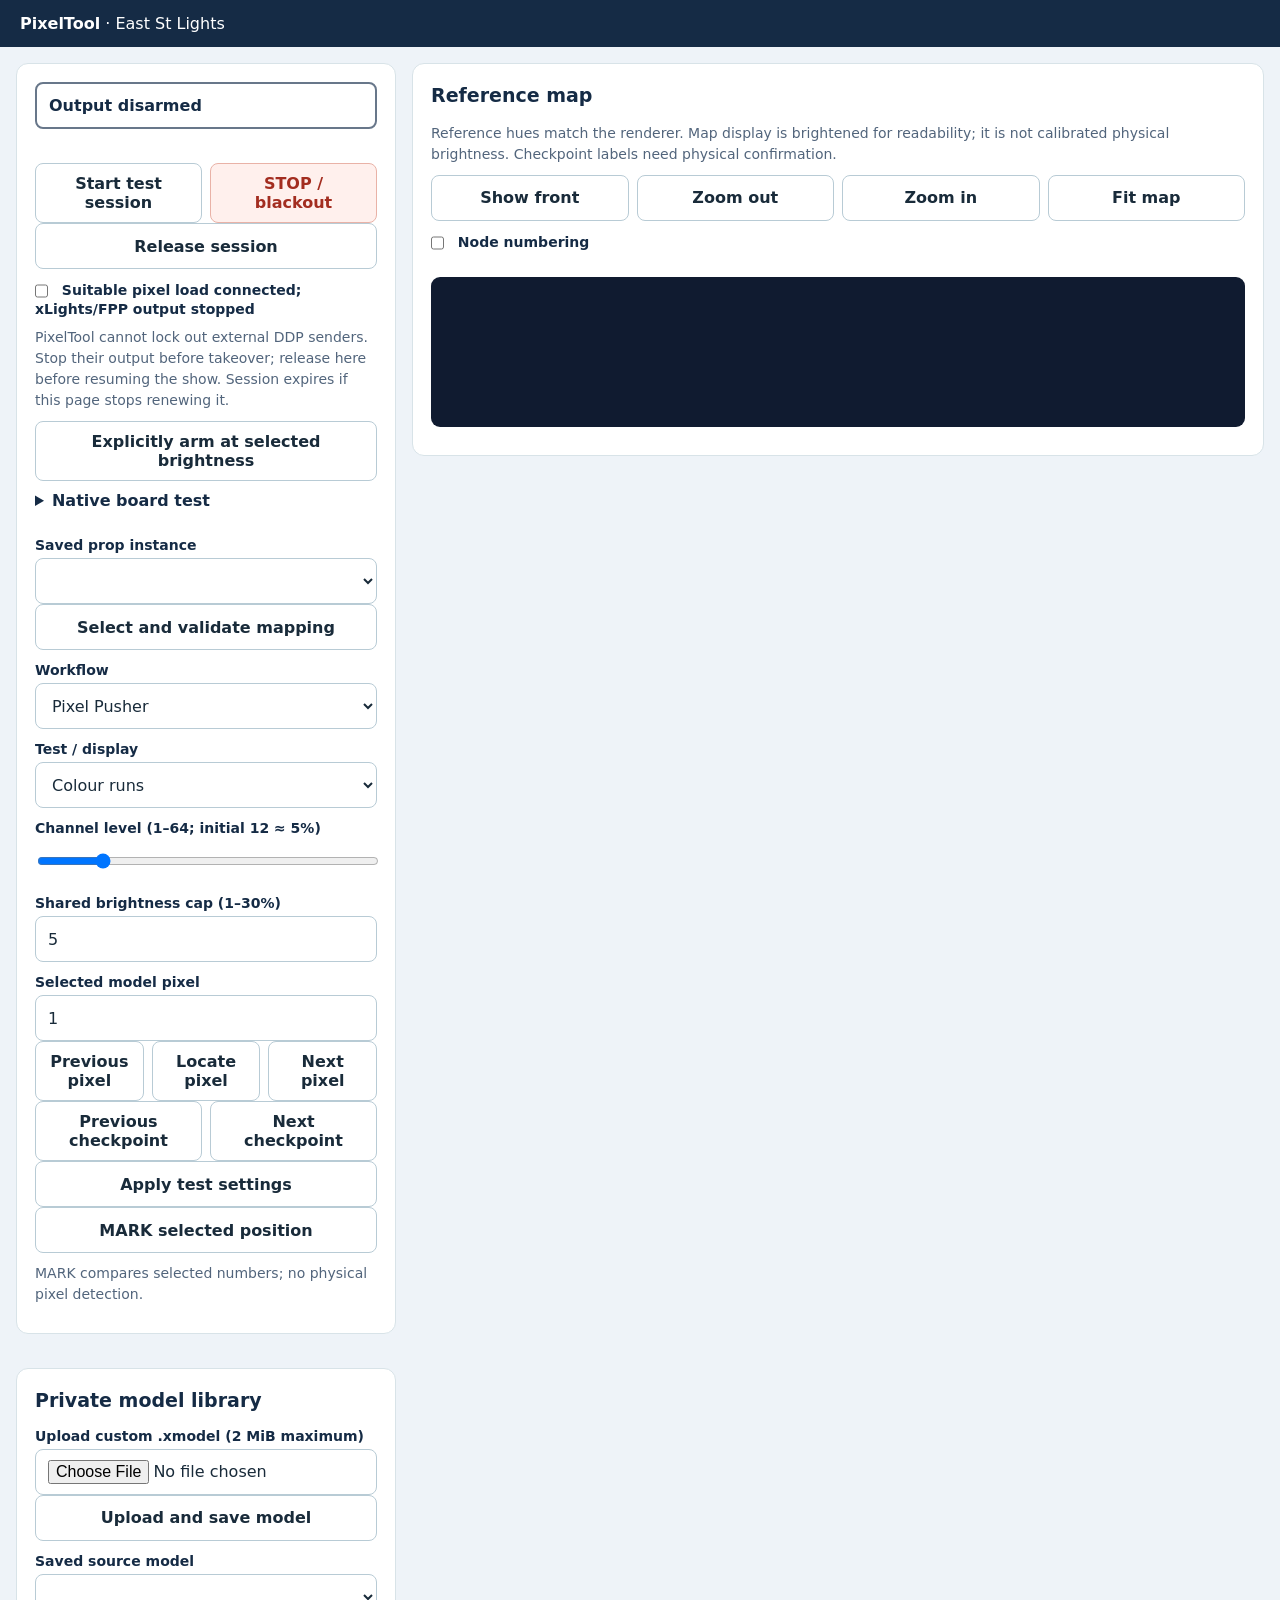
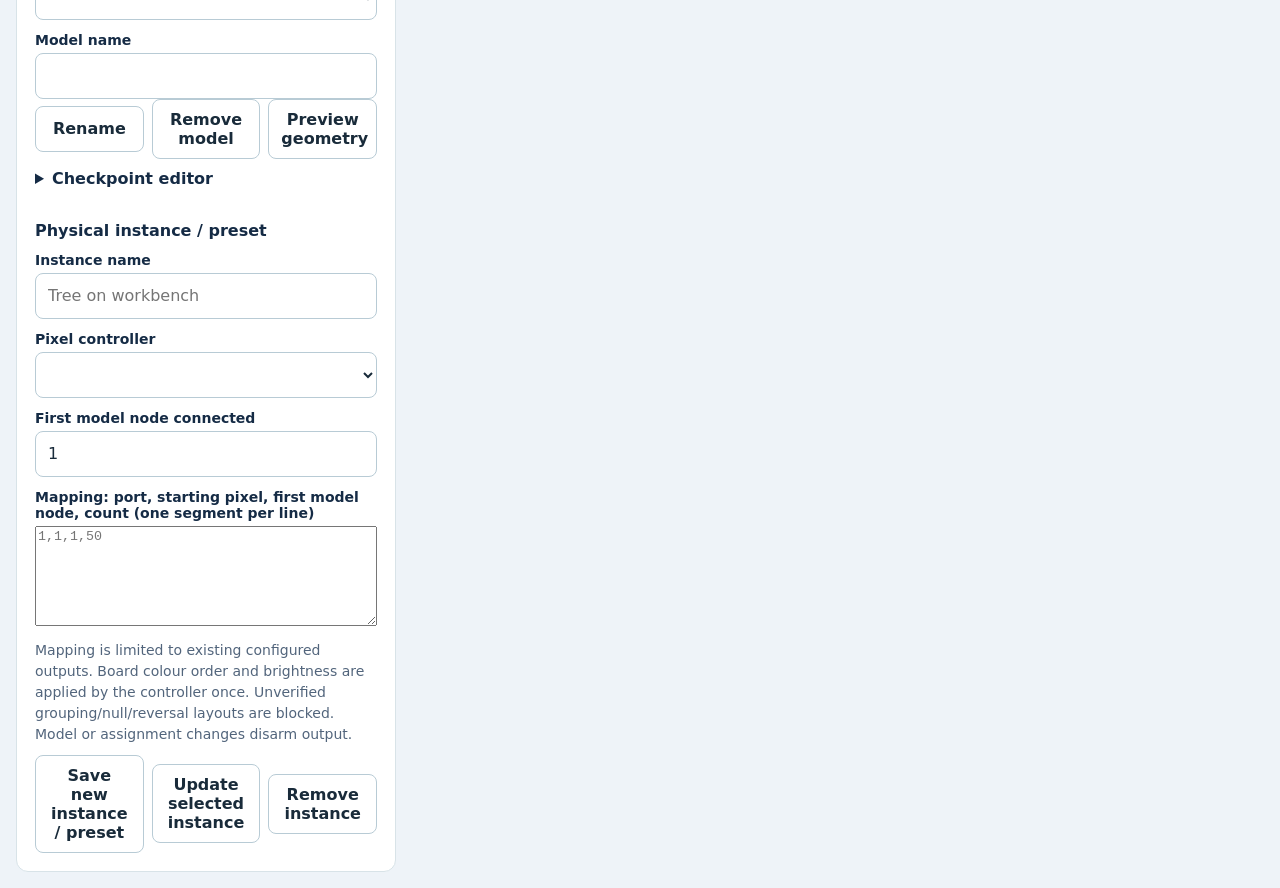
==== custom_components/baldrick_controller/frontend/pixeltool/index.html @ becd3952 "Add capability-based Baldrick monitoring and HA dashboard" ====
<!doctype html><html lang="en-AU"><head><meta charset="utf-8"><meta name="viewport" content="width=device-width,initial-scale=1"><title>PixelTool</title><link rel="stylesheet" href="ui.css?v=0.1.1"><style>
body{background:#eef3f8;color:#152b45}header{padding:14px 20px;background:#152b45;color:white}main{display:grid;grid-template-columns:minmax(280px,380px) minmax(0,1fr);gap:16px;padding:16px;max-width:1500px;margin:auto}.card{background:white;padding:18px;border-radius:12px;min-width:0}button,input,select{min-height:46px}label{display:block;margin:12px 0 5px}input,select,textarea{width:100%;box-sizing:border-box}input[type=checkbox]{width:auto;min-height:20px}.row{display:flex;gap:8px;flex-wrap:wrap}.row button{flex:1}.danger{background:#b91c1c;color:white}#status{padding:12px;border:2px solid #68778a;border-radius:8px;font-weight:700}.armed{background:#ffe7df!important;border-color:#b91c1c!important}#mapWrap{background:#101b30;border-radius:9px;overflow:auto;max-height:700px;margin-top:12px}svg{display:block;min-width:100%;height:auto}svg text{font-family:system-ui;paint-order:stroke;stroke:#101b30;stroke-width:.7px;pointer-events:none}#checkpoints{max-height:240px;overflow:auto}.checkpoint{display:block;width:100%;text-align:left;min-height:48px}.hint{font-size:14px;color:#52657c;line-height:1.5}.legend{display:flex;flex-wrap:wrap;gap:10px;margin:12px 0}.legend span{display:inline-block;border-radius:8px;padding:7px;color:#14263d;background:#e6edf6}textarea{min-height:100px}.wide{width:100%}#error{color:#9c1b1b;min-height:24px;font-weight:600}#mapping{white-space:pre;font-family:monospace}#tools[hidden],#pusher[hidden]{display:none}@media(max-width:760px){main{display:flex;flex-direction:column;padding:8px}.mapcard{order:2}.library{order:3}.controls{order:1}}
</style></head><body><header><strong>PixelTool</strong> · East St Lights</header><main>
<section class="card controls"><div id="status">Output disarmed</div><p id="selection" class="hint"></p><div id="error" role="alert"></div>
<div class="row"><button id="claim">Start test session</button><button id="stop" class="danger">STOP / blackout</button></div><button id="release" class="wide">Release session</button>
<label><input type="checkbox" id="ack"> Suitable pixel load connected; xLights/FPP output stopped</label><p class="hint">PixelTool cannot lock out external DDP senders. Stop their output before takeover; release here before resuming the show. Session expires if this page stops renewing it.</p><button id="arm" class="wide">Explicitly arm at selected brightness</button><details><summary>Native board test</summary><p class="hint">Five-second test of the first 50 pixels on one identified mapped port at no more than 5%. Prior native settings are restored. External output must be stopped.</p><select id="nativePattern"><option value="red">Red</option><option value="green">Green</option><option value="blue">Blue</option><option value="rainbow">Rainbow</option><option value="hodgson">Hodgical</option><option value="model_colours">Model colours</option></select><button id="nativeTest">Run brief native test</button></details>
<label for="instance">Saved prop instance</label><select id="instance"></select><button id="select" class="wide">Select and validate mapping</button>
<label for="tool">Workflow</label><select id="tool"><option value="pusher">Pixel Pusher</option><option value="tools">Tools</option></select>
<label for="mode">Test / display</label><select id="mode"></select>
<label for="level">Channel level (1–64; initial 12 ≈ 5%)</label><input id="level" type="range" min="1" max="64" value="12"><label for="cap">Shared brightness cap (1–30%)</label><input id="cap" type="number" min="1" max="30" value="5">
<label for="node">Selected model pixel</label><input id="node" type="number" min="1" value="1"><div class="row"><button id="prevNode">Previous pixel</button><button id="find">Locate pixel</button><button id="nextNode">Next pixel</button></div>
<div id="pusher"><div class="row"><button id="previous">Previous checkpoint</button><button id="next">Next checkpoint</button></div><div id="current"></div><div id="checkpoints"></div></div>
<div id="tools" hidden><div class="row"><div><label for="per">Pixels per strand</label><input id="per" type="number" min="1" value="50"></div><div><label for="strands">Strands</label><input id="strands" type="number" min="1" value="1"></div><div><label for="tail">Optional tail</label><input id="tail" type="number" min="0" value="0"></div></div>
<label for="start">Inclusive range start</label><input id="start" type="number" min="1" value="1"><label for="finish">Inclusive range end</label><input id="finish" type="number" min="1" value="50"><label for="ends">Manual guide section ENDS</label><input id="ends" placeholder="50, 100, 150"><label for="guideSection">Guide section index (0 = first end)</label><input id="guideSection" type="number" min="0" value="0"><label for="walk">Pixel walk interval (ms)</label><input id="walk" type="number" min="100" value="500"><p class="hint">Section ends are distinct from pusher checkpoint starts. Save this setup as a named preset using the instance controls.</p></div>
<button id="apply" class="wide">Apply test settings</button><button id="mark" class="wide">MARK selected position</button><p id="markResult" class="hint">MARK compares selected numbers; no physical pixel detection.</p></section>
<section class="card mapcard"><h2 id="mapTitle">Reference map</h2><p class="hint">Reference hues match the renderer. Map display is brightened for readability; it is not calibrated physical brightness. Checkpoint labels need physical confirmation.</p><div class="row"><button id="view">Show front</button><button id="zoomOut">Zoom out</button><button id="zoomIn">Zoom in</button><button id="fit">Fit map</button></div><label><input id="numbers" type="checkbox"> Node numbering</label><div id="legend" class="legend"></div><div id="mapWrap"><svg id="map" role="img" aria-label="Pixel reference map"></svg></div><p id="provenance" class="hint"></p></section>
<section class="card library"><h2>Private model library</h2><label for="upload">Upload custom .xmodel (2 MiB maximum)</label><input id="upload" type="file" accept=".xmodel"><button id="uploadBtn" class="wide">Upload and save model</button><label for="model">Saved source model</label><select id="model"></select><label for="title">Model name</label><input id="title"><div class="row"><button id="rename">Rename</button><button id="removeModel">Remove model</button><button id="previewModel">Preview geometry</button></div>
<details><summary>Checkpoint editor</summary><p class="hint">One start per line: node, colour index (0–6), label, confirmed (true/false). These are run starts. Suggested string boundaries are unconfirmed until you check the prop.</p><textarea id="checkpointText"></textarea><div class="row"><button id="suggest">Suggest string starts</button><button id="saveCheckpoints">Save checkpoints</button></div></details>
<h3>Physical instance / preset</h3><label for="instanceName">Instance name</label><input id="instanceName" placeholder="Tree on workbench"><label for="board">Pixel controller</label><select id="board"></select><p id="outputs" class="hint"></p><label for="first">First model node connected</label><input id="first" type="number" min="1" value="1"><label for="mapping">Mapping: port, starting pixel, first model node, count (one segment per line)</label><textarea id="mapping" placeholder="1,1,1,50"></textarea><p class="hint">Mapping is limited to existing configured outputs. Board colour order and brightness are applied by the controller once. Unverified grouping/null/reversal layouts are blocked. Model or assignment changes disarm output.</p><div class="row"><button id="newInstance">Save new instance / preset</button><button id="updateInstance">Update selected instance</button><button id="removeInstance">Remove instance</button></div></section>
</main><script src="colour.js?v=0.1.1"></script><script src="app.js?v=0.1.1"></script></body></html>
---- custom_components/baldrick_controller/frontend/pixeltool/ui.css ----
:root{font-family:system-ui,-apple-system,BlinkMacSystemFont,sans-serif;color:#192b3a;background:#eef3f5;font-size:16px;font-synthesis:none}*{box-sizing:border-box}body{margin:0}header{background:#152c3a;color:#fff;padding:22px max(16px,calc((100vw - 1160px)/2)) 0}header small{color:#9ac5cd;letter-spacing:.12em;font-size:12px}h1{font-size:28px;margin:5px 0 16px}nav{display:flex;gap:6px}nav a{color:#d4e7ea;text-decoration:none;padding:12px 15px;min-height:48px;border-radius:10px 10px 0 0;font-weight:650}nav a[aria-current=page]{background:#eef3f5;color:#152c3a}main,.auth-wrap{max-width:1192px;margin:auto;padding:20px 16px}main{display:grid;grid-template-columns:minmax(0,1fr) minmax(0,1fr);gap:18px;align-items:start}.column,.controls{min-width:0}.card{background:white;border:1px solid #d8e3e8;border-radius:14px;padding:20px;margin:0 0 18px;min-width:0}.card:last-child{margin-bottom:0}h2{font-size:19px;line-height:1.4;margin:0 0 14px}h3{font-size:16px;margin:18px 0 8px}p,.hint,.foot,small{font-size:14px;line-height:1.55;color:#546779}p{margin:10px 0}label{display:block;font-size:14px;font-weight:650;margin:14px 0 6px}input,select,button{font:inherit;font-size:16px;min-height:46px;min-width:0;max-width:100%;border-radius:8px;border:1px solid #b8cbd5;padding:10px 12px;background:#fff;color:#192b3a}input:not([type=checkbox]):not([type=range]),select{width:100%}input[type=checkbox]{width:20px;height:20px;min-height:20px;vertical-align:middle;margin:0 9px 0 0}input[type=range]{width:100%;padding:0;min-height:36px}button{cursor:pointer;font-weight:600}button:hover{background:#eaf4f6}button:active{transform:translateY(1px)}button.primary{background:#087e8b;color:white;border-color:#087e8b}button.danger,button.stop{background:#fff0ed;color:#a32d20;border-color:#e9b2a7}button.active{background:#dcf1f3;border-color:#087e8b}button:disabled{opacity:.5;cursor:wait}:focus-visible{outline:3px solid #f0a838;outline-offset:2px}.row{display:flex;flex-wrap:wrap;gap:8px;align-items:center}.row>*{flex:1;min-width:0}.field-grid{display:grid;grid-template-columns:1fr 1fr;gap:0 12px}.wide{width:100%}.modes{display:grid;grid-template-columns:1fr 1fr;gap:8px}.read{font-size:23px;line-height:1.45;font-weight:650}.status{padding:12px 15px;border-radius:9px;font-size:14px;margin-bottom:14px;background:#fff3d6;color:#674900;overflow-wrap:anywhere}.status.ok{background:#e2f4e9;color:#25603e}.status.error{background:#ffeded;color:#a42828}.message{font-size:14px;color:#315d6d;white-space:pre-line;overflow-wrap:anywhere;min-height:24px}a{color:#007886}.auth-wrap{padding-bottom:0}.auth-wrap .card{margin:0;padding:12px 20px}.auth-wrap label{margin:0}.auth-wrap small{display:block;margin-top:6px}.auth-wrap[hidden],[hidden]{display:none!important}details summary{font-size:16px;font-weight:650;min-height:44px;cursor:pointer;padding:10px 0}dl{margin:0}.pin-row{display:flex;justify-content:space-between;gap:12px;border-bottom:1px solid #e5ecef;padding:10px 0;font-size:14px}.pin-row dd{margin:0;text-align:right}.pin-row dt{color:#546779}.badge{font-size:13px;color:#547080}.subtle{background:#f7fafb}.section-span{grid-column:1/-1}.auth-input{max-width:260px}.actions{margin-top:16px}#modes button{text-align:left}.mode-status{margin-bottom:12px}.presets{display:grid;grid-template-columns:repeat(4,1fr);gap:8px}.presets .row{display:block}.presets button{width:100%;margin-top:5px;font-size:14px}#guide{margin-top:0}#result{min-height:24px;font-weight:650}#settings details{margin-top:12px}@media(max-width:760px){header{padding:18px 12px 0}h1{font-size:25px;margin-bottom:12px}nav a{padding:12px 13px}main{display:flex;flex-direction:column;padding:14px 12px;gap:14px}.column,.controls{width:100%}.card{padding:16px;margin-bottom:14px;width:100%}.auth-wrap{padding:14px 12px 0}.auth-wrap .card{padding:12px 16px}.row>*{flex-basis:100px}.field-grid{gap:0 10px}.read{font-size:21px}.presets{grid-template-columns:repeat(2,1fr)}}@media(prefers-reduced-motion:reduce){*{scroll-behavior:auto!important}}
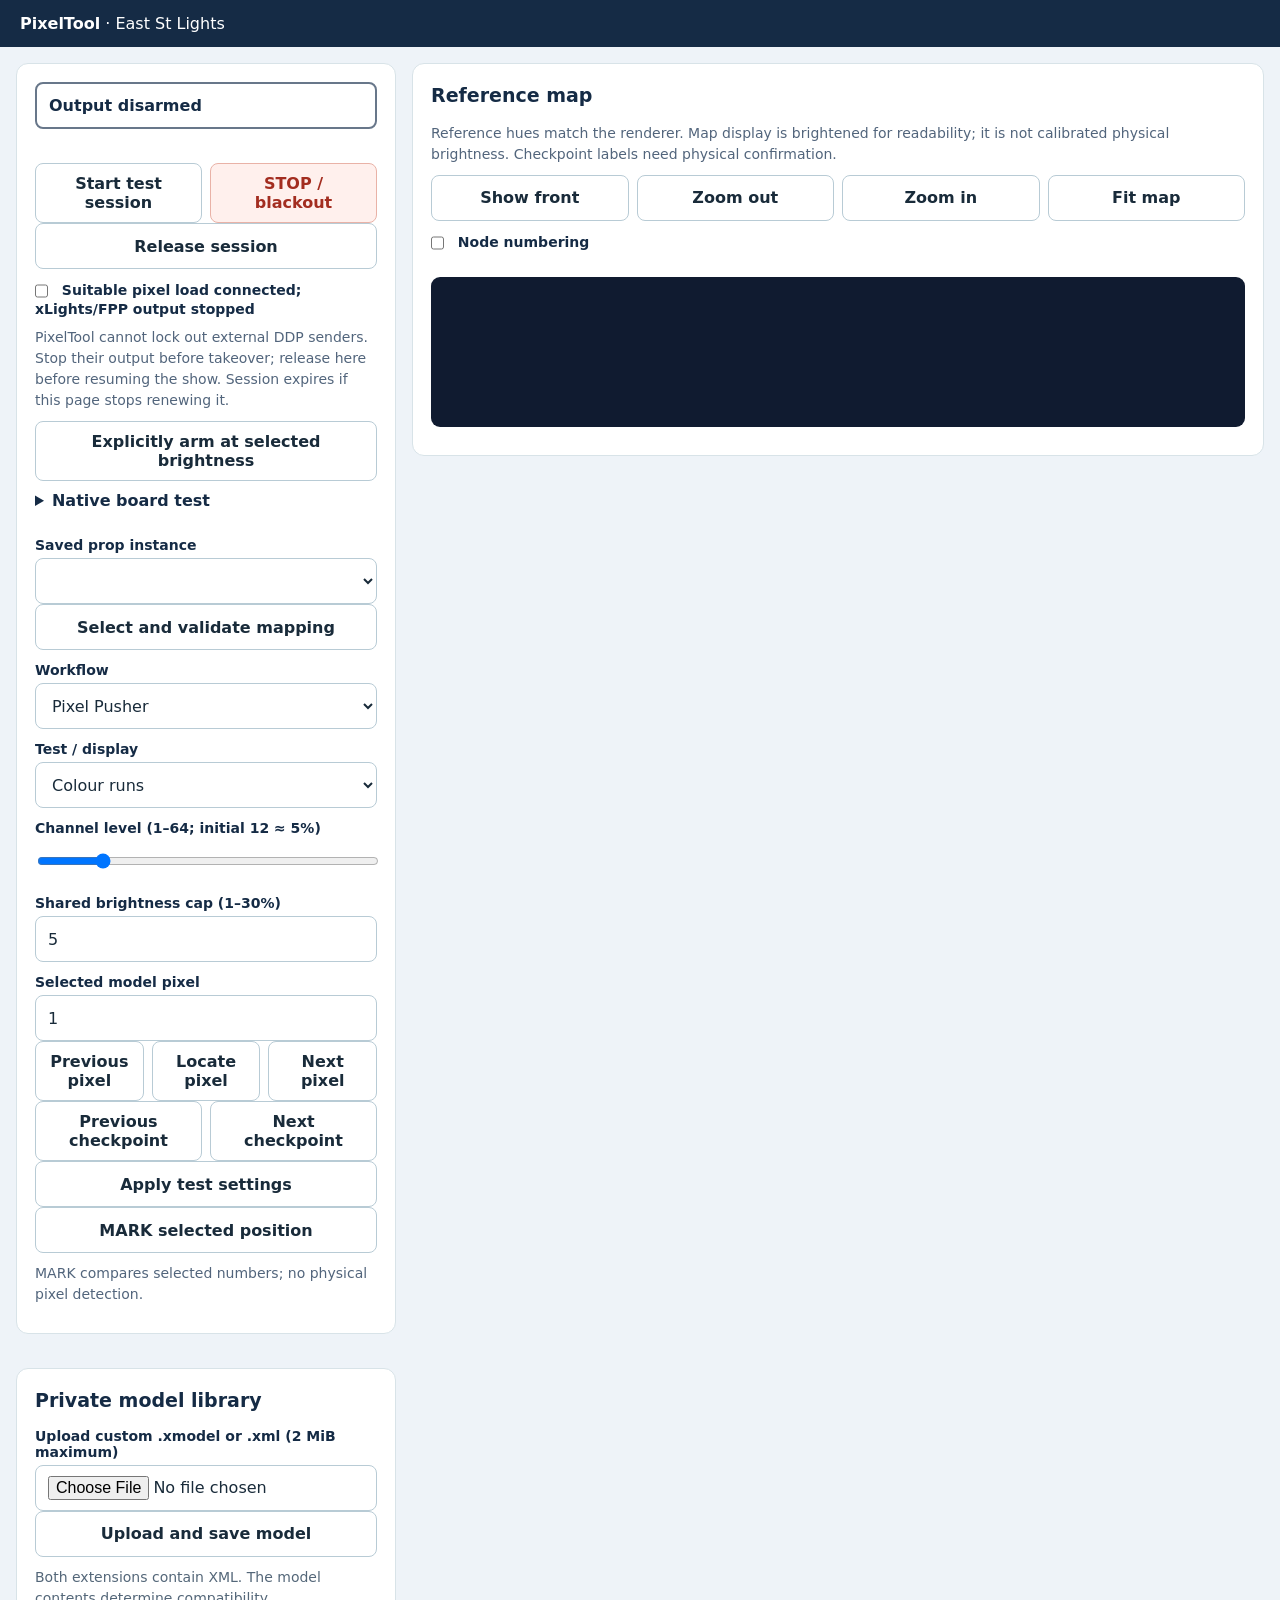
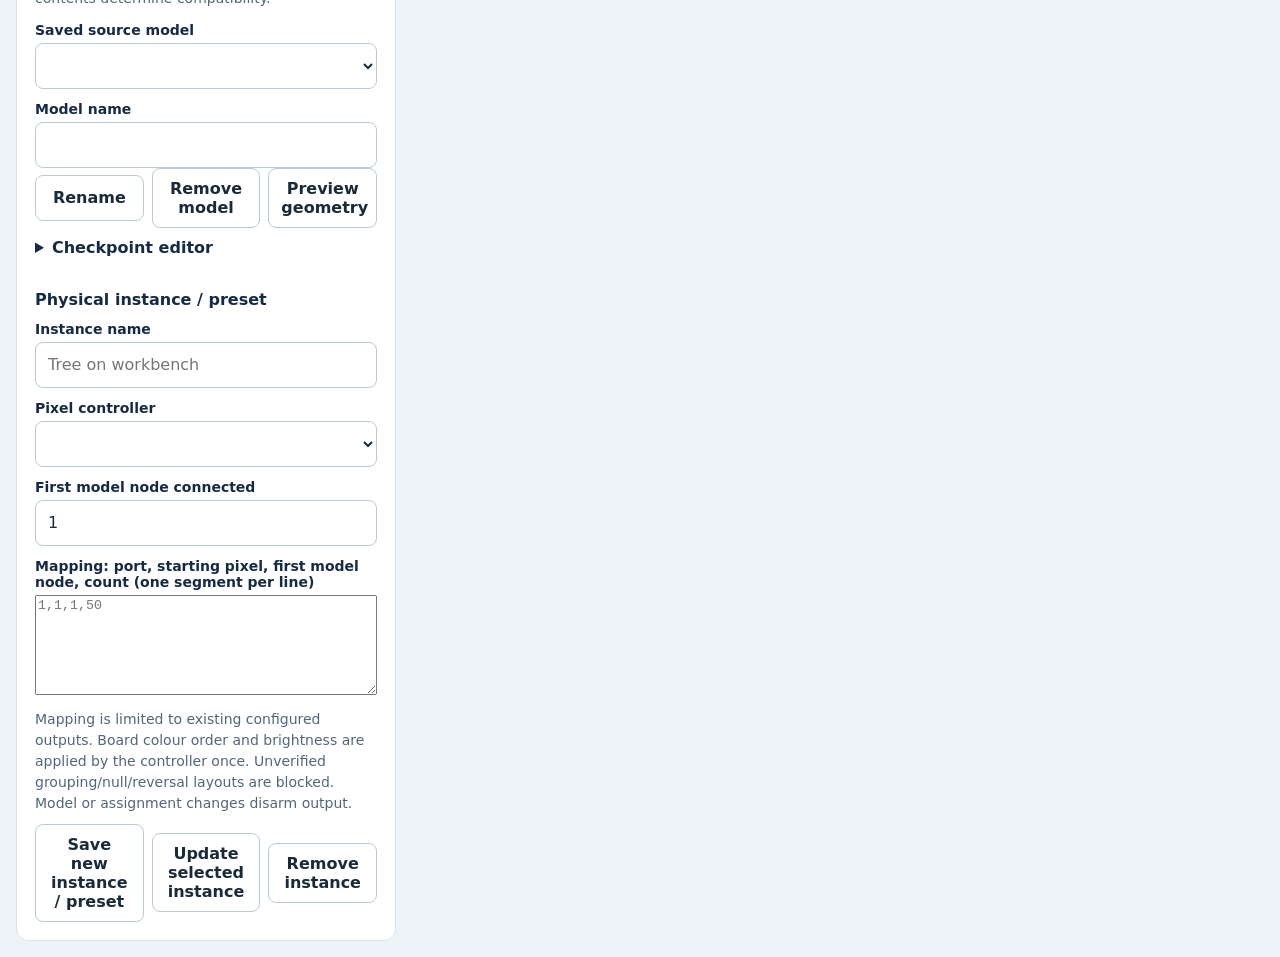
==== commit eb5f51c2: "Accept XML model uploads and acquire a disarmed import session" ====
--- a/custom_components/baldrick_controller/frontend/pixeltool/index.html
+++ b/custom_components/baldrick_controller/frontend/pixeltool/index.html
@@ -1,4 +1,4 @@
-<!doctype html><html lang="en-AU"><head><meta charset="utf-8"><meta name="viewport" content="width=device-width,initial-scale=1"><title>PixelTool</title><link rel="stylesheet" href="ui.css?v=0.1.1"><style>
+<!doctype html><html lang="en-AU"><head><meta charset="utf-8"><meta name="viewport" content="width=device-width,initial-scale=1"><title>PixelTool</title><link rel="stylesheet" href="ui.css?v=0.1.4"><style>
 body{background:#eef3f8;color:#152b45}header{padding:14px 20px;background:#152b45;color:white}main{display:grid;grid-template-columns:minmax(280px,380px) minmax(0,1fr);gap:16px;padding:16px;max-width:1500px;margin:auto}.card{background:white;padding:18px;border-radius:12px;min-width:0}button,input,select{min-height:46px}label{display:block;margin:12px 0 5px}input,select,textarea{width:100%;box-sizing:border-box}input[type=checkbox]{width:auto;min-height:20px}.row{display:flex;gap:8px;flex-wrap:wrap}.row button{flex:1}.danger{background:#b91c1c;color:white}#status{padding:12px;border:2px solid #68778a;border-radius:8px;font-weight:700}.armed{background:#ffe7df!important;border-color:#b91c1c!important}#mapWrap{background:#101b30;border-radius:9px;overflow:auto;max-height:700px;margin-top:12px}svg{display:block;min-width:100%;height:auto}svg text{font-family:system-ui;paint-order:stroke;stroke:#101b30;stroke-width:.7px;pointer-events:none}#checkpoints{max-height:240px;overflow:auto}.checkpoint{display:block;width:100%;text-align:left;min-height:48px}.hint{font-size:14px;color:#52657c;line-height:1.5}.legend{display:flex;flex-wrap:wrap;gap:10px;margin:12px 0}.legend span{display:inline-block;border-radius:8px;padding:7px;color:#14263d;background:#e6edf6}textarea{min-height:100px}.wide{width:100%}#error{color:#9c1b1b;min-height:24px;font-weight:600}#mapping{white-space:pre;font-family:monospace}#tools[hidden],#pusher[hidden]{display:none}@media(max-width:760px){main{display:flex;flex-direction:column;padding:8px}.mapcard{order:2}.library{order:3}.controls{order:1}}
 </style></head><body><header><strong>PixelTool</strong> · East St Lights</header><main>
 <section class="card controls"><div id="status">Output disarmed</div><p id="selection" class="hint"></p><div id="error" role="alert"></div>
@@ -14,7 +14,7 @@
 <label for="start">Inclusive range start</label><input id="start" type="number" min="1" value="1"><label for="finish">Inclusive range end</label><input id="finish" type="number" min="1" value="50"><label for="ends">Manual guide section ENDS</label><input id="ends" placeholder="50, 100, 150"><label for="guideSection">Guide section index (0 = first end)</label><input id="guideSection" type="number" min="0" value="0"><label for="walk">Pixel walk interval (ms)</label><input id="walk" type="number" min="100" value="500"><p class="hint">Section ends are distinct from pusher checkpoint starts. Save this setup as a named preset using the instance controls.</p></div>
 <button id="apply" class="wide">Apply test settings</button><button id="mark" class="wide">MARK selected position</button><p id="markResult" class="hint">MARK compares selected numbers; no physical pixel detection.</p></section>
 <section class="card mapcard"><h2 id="mapTitle">Reference map</h2><p class="hint">Reference hues match the renderer. Map display is brightened for readability; it is not calibrated physical brightness. Checkpoint labels need physical confirmation.</p><div class="row"><button id="view">Show front</button><button id="zoomOut">Zoom out</button><button id="zoomIn">Zoom in</button><button id="fit">Fit map</button></div><label><input id="numbers" type="checkbox"> Node numbering</label><div id="legend" class="legend"></div><div id="mapWrap"><svg id="map" role="img" aria-label="Pixel reference map"></svg></div><p id="provenance" class="hint"></p></section>
-<section class="card library"><h2>Private model library</h2><label for="upload">Upload custom .xmodel (2 MiB maximum)</label><input id="upload" type="file" accept=".xmodel"><button id="uploadBtn" class="wide">Upload and save model</button><label for="model">Saved source model</label><select id="model"></select><label for="title">Model name</label><input id="title"><div class="row"><button id="rename">Rename</button><button id="removeModel">Remove model</button><button id="previewModel">Preview geometry</button></div>
+<section class="card library"><h2>Private model library</h2><label for="upload">Upload custom .xmodel or .xml (2 MiB maximum)</label><input id="upload" type="file" accept=".xmodel,.xml,application/xml,text/xml"><button id="uploadBtn" class="wide">Upload and save model</button><p id="uploadStatus" role="status" aria-live="polite">Both extensions contain XML. The model contents determine compatibility.</p><label for="model">Saved source model</label><select id="model"></select><label for="title">Model name</label><input id="title"><div class="row"><button id="rename">Rename</button><button id="removeModel">Remove model</button><button id="previewModel">Preview geometry</button></div>
 <details><summary>Checkpoint editor</summary><p class="hint">One start per line: node, colour index (0–6), label, confirmed (true/false). These are run starts. Suggested string boundaries are unconfirmed until you check the prop.</p><textarea id="checkpointText"></textarea><div class="row"><button id="suggest">Suggest string starts</button><button id="saveCheckpoints">Save checkpoints</button></div></details>
 <h3>Physical instance / preset</h3><label for="instanceName">Instance name</label><input id="instanceName" placeholder="Tree on workbench"><label for="board">Pixel controller</label><select id="board"></select><p id="outputs" class="hint"></p><label for="first">First model node connected</label><input id="first" type="number" min="1" value="1"><label for="mapping">Mapping: port, starting pixel, first model node, count (one segment per line)</label><textarea id="mapping" placeholder="1,1,1,50"></textarea><p class="hint">Mapping is limited to existing configured outputs. Board colour order and brightness are applied by the controller once. Unverified grouping/null/reversal layouts are blocked. Model or assignment changes disarm output.</p><div class="row"><button id="newInstance">Save new instance / preset</button><button id="updateInstance">Update selected instance</button><button id="removeInstance">Remove instance</button></div></section>
-</main><script src="colour.js?v=0.1.1"></script><script src="app.js?v=0.1.1"></script></body></html>
+</main><script src="colour.js?v=0.1.4"></script><script src="app.js?v=0.1.4"></script></body></html>
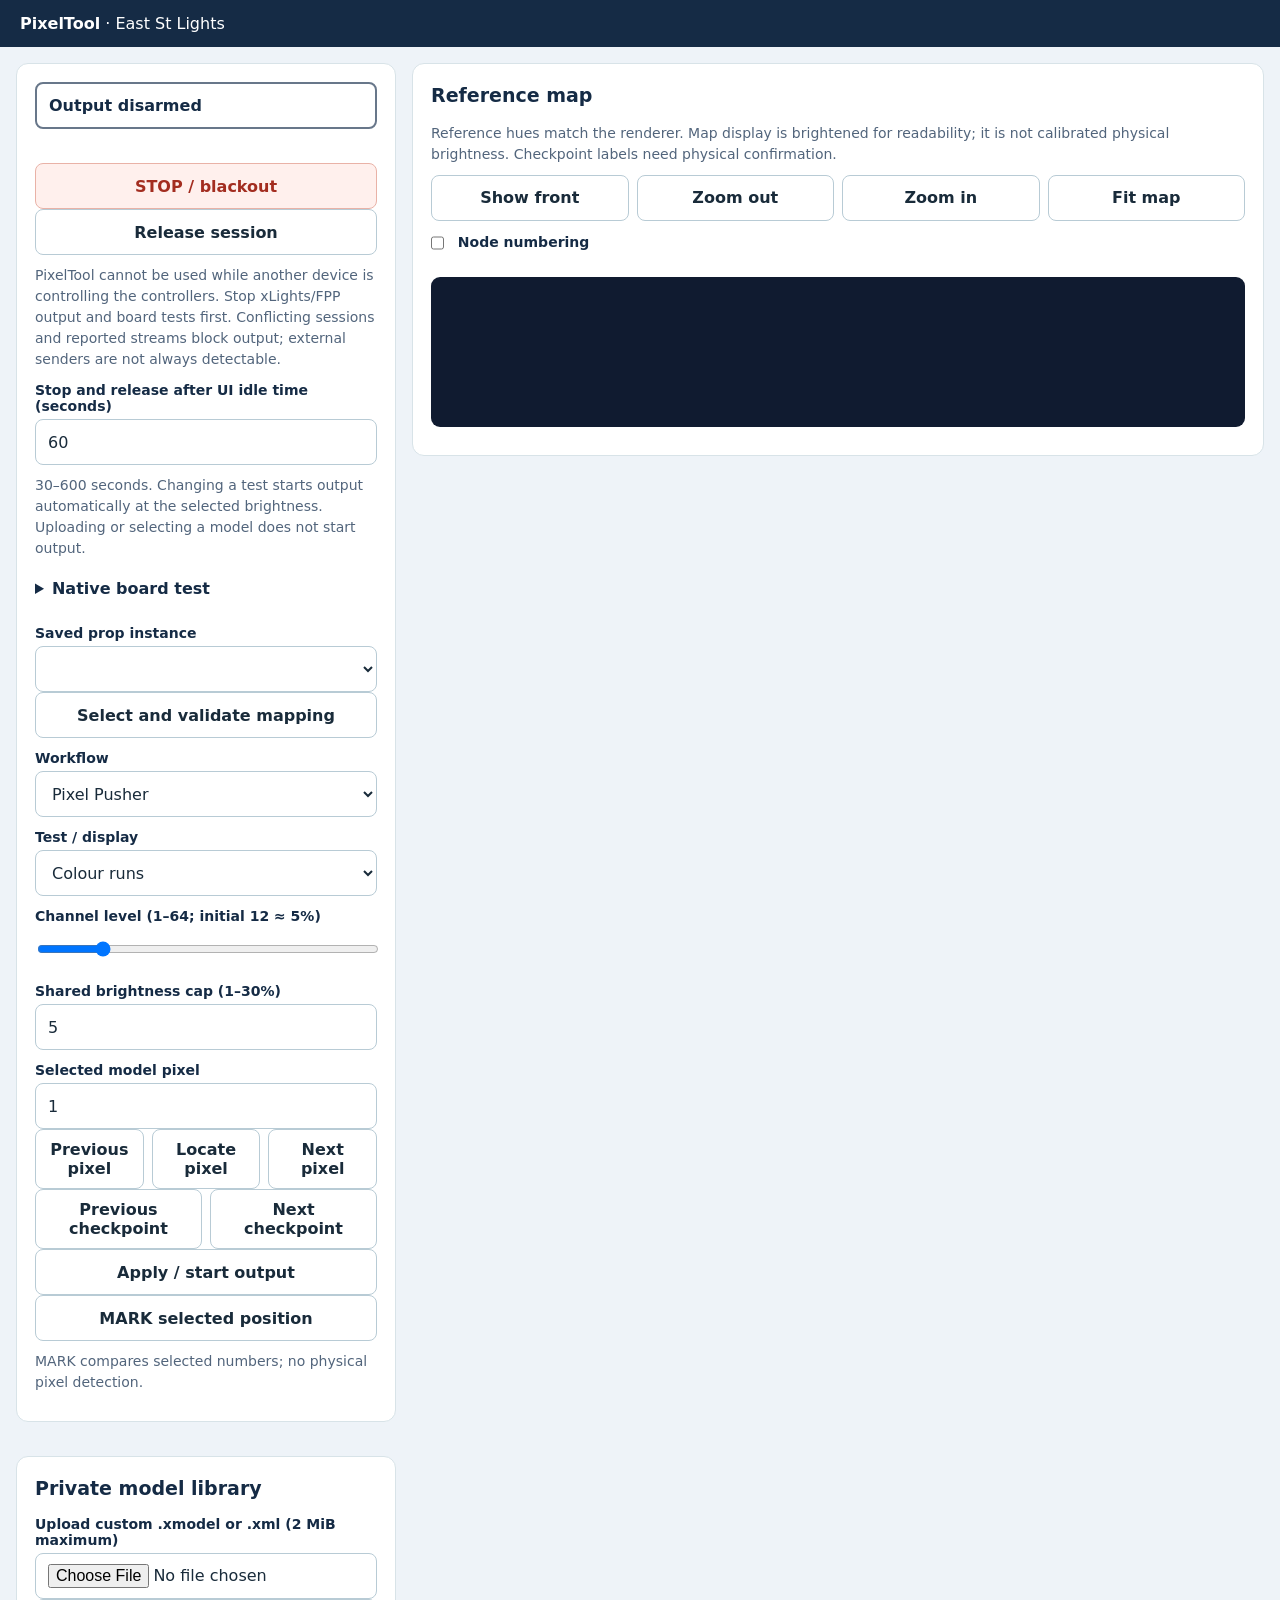
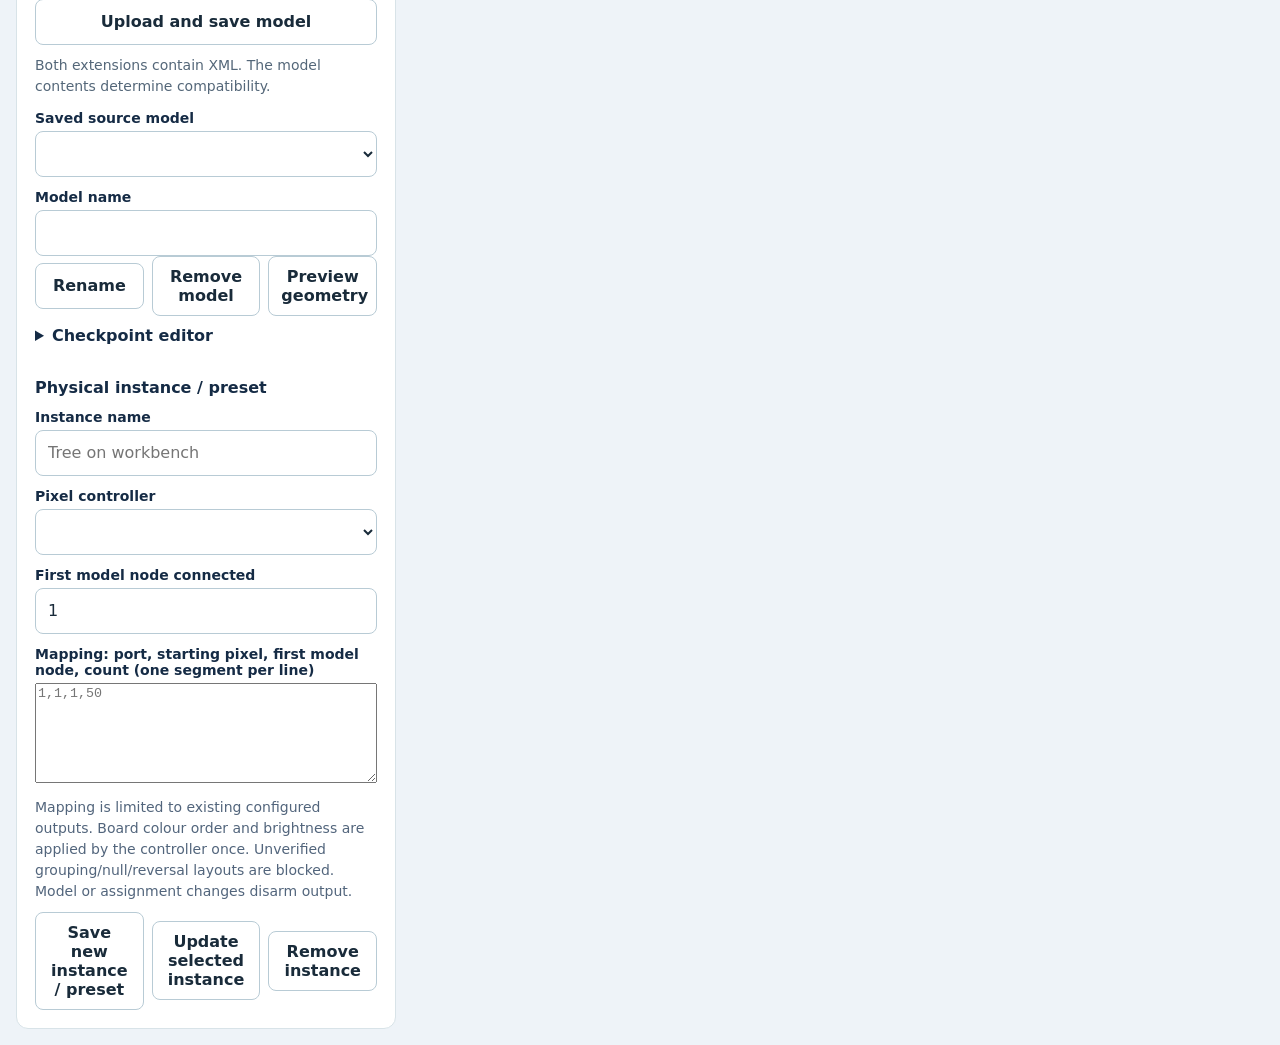
==== commit 05294c99: "Start output from test actions and release sessions after configurable UI inactivity" ====
--- a/custom_components/baldrick_controller/frontend/pixeltool/index.html
+++ b/custom_components/baldrick_controller/frontend/pixeltool/index.html
@@ -1,9 +1,9 @@
-<!doctype html><html lang="en-AU"><head><meta charset="utf-8"><meta name="viewport" content="width=device-width,initial-scale=1"><title>PixelTool</title><link rel="stylesheet" href="ui.css?v=0.1.4"><style>
+<!doctype html><html lang="en-AU"><head><meta charset="utf-8"><meta name="viewport" content="width=device-width,initial-scale=1"><title>PixelTool</title><link rel="stylesheet" href="ui.css?v=0.1.5"><style>
 body{background:#eef3f8;color:#152b45}header{padding:14px 20px;background:#152b45;color:white}main{display:grid;grid-template-columns:minmax(280px,380px) minmax(0,1fr);gap:16px;padding:16px;max-width:1500px;margin:auto}.card{background:white;padding:18px;border-radius:12px;min-width:0}button,input,select{min-height:46px}label{display:block;margin:12px 0 5px}input,select,textarea{width:100%;box-sizing:border-box}input[type=checkbox]{width:auto;min-height:20px}.row{display:flex;gap:8px;flex-wrap:wrap}.row button{flex:1}.danger{background:#b91c1c;color:white}#status{padding:12px;border:2px solid #68778a;border-radius:8px;font-weight:700}.armed{background:#ffe7df!important;border-color:#b91c1c!important}#mapWrap{background:#101b30;border-radius:9px;overflow:auto;max-height:700px;margin-top:12px}svg{display:block;min-width:100%;height:auto}svg text{font-family:system-ui;paint-order:stroke;stroke:#101b30;stroke-width:.7px;pointer-events:none}#checkpoints{max-height:240px;overflow:auto}.checkpoint{display:block;width:100%;text-align:left;min-height:48px}.hint{font-size:14px;color:#52657c;line-height:1.5}.legend{display:flex;flex-wrap:wrap;gap:10px;margin:12px 0}.legend span{display:inline-block;border-radius:8px;padding:7px;color:#14263d;background:#e6edf6}textarea{min-height:100px}.wide{width:100%}#error{color:#9c1b1b;min-height:24px;font-weight:600}#mapping{white-space:pre;font-family:monospace}#tools[hidden],#pusher[hidden]{display:none}@media(max-width:760px){main{display:flex;flex-direction:column;padding:8px}.mapcard{order:2}.library{order:3}.controls{order:1}}
 </style></head><body><header><strong>PixelTool</strong> · East St Lights</header><main>
 <section class="card controls"><div id="status">Output disarmed</div><p id="selection" class="hint"></p><div id="error" role="alert"></div>
-<div class="row"><button id="claim">Start test session</button><button id="stop" class="danger">STOP / blackout</button></div><button id="release" class="wide">Release session</button>
-<label><input type="checkbox" id="ack"> Suitable pixel load connected; xLights/FPP output stopped</label><p class="hint">PixelTool cannot lock out external DDP senders. Stop their output before takeover; release here before resuming the show. Session expires if this page stops renewing it.</p><button id="arm" class="wide">Explicitly arm at selected brightness</button><details><summary>Native board test</summary><p class="hint">Five-second test of the first 50 pixels on one identified mapped port at no more than 5%. Prior native settings are restored. External output must be stopped.</p><select id="nativePattern"><option value="red">Red</option><option value="green">Green</option><option value="blue">Blue</option><option value="rainbow">Rainbow</option><option value="hodgson">Hodgical</option><option value="model_colours">Model colours</option></select><button id="nativeTest">Run brief native test</button></details>
+<div class="row"><button id="stop" class="danger">STOP / blackout</button></div><button id="release" class="wide">Release session</button>
+<p class="hint">PixelTool cannot be used while another device is controlling the controllers. Stop xLights/FPP output and board tests first. Conflicting sessions and reported streams block output; external senders are not always detectable.</p><label for="idle">Stop and release after UI idle time (seconds)</label><input id="idle" type="number" min="30" max="600" value="60"><p class="hint">30–600 seconds. Changing a test starts output automatically at the selected brightness. Uploading or selecting a model does not start output.</p><details><summary>Native board test</summary><p class="hint">Five-second test of the first 50 pixels on one identified mapped port at no more than 5%. Prior native settings are restored. External output must be stopped.</p><select id="nativePattern"><option value="red">Red</option><option value="green">Green</option><option value="blue">Blue</option><option value="rainbow">Rainbow</option><option value="hodgson">Hodgical</option><option value="model_colours">Model colours</option></select><button id="nativeTest">Run brief native test</button></details>
 <label for="instance">Saved prop instance</label><select id="instance"></select><button id="select" class="wide">Select and validate mapping</button>
 <label for="tool">Workflow</label><select id="tool"><option value="pusher">Pixel Pusher</option><option value="tools">Tools</option></select>
 <label for="mode">Test / display</label><select id="mode"></select>
@@ -12,9 +12,9 @@
 <div id="pusher"><div class="row"><button id="previous">Previous checkpoint</button><button id="next">Next checkpoint</button></div><div id="current"></div><div id="checkpoints"></div></div>
 <div id="tools" hidden><div class="row"><div><label for="per">Pixels per strand</label><input id="per" type="number" min="1" value="50"></div><div><label for="strands">Strands</label><input id="strands" type="number" min="1" value="1"></div><div><label for="tail">Optional tail</label><input id="tail" type="number" min="0" value="0"></div></div>
 <label for="start">Inclusive range start</label><input id="start" type="number" min="1" value="1"><label for="finish">Inclusive range end</label><input id="finish" type="number" min="1" value="50"><label for="ends">Manual guide section ENDS</label><input id="ends" placeholder="50, 100, 150"><label for="guideSection">Guide section index (0 = first end)</label><input id="guideSection" type="number" min="0" value="0"><label for="walk">Pixel walk interval (ms)</label><input id="walk" type="number" min="100" value="500"><p class="hint">Section ends are distinct from pusher checkpoint starts. Save this setup as a named preset using the instance controls.</p></div>
-<button id="apply" class="wide">Apply test settings</button><button id="mark" class="wide">MARK selected position</button><p id="markResult" class="hint">MARK compares selected numbers; no physical pixel detection.</p></section>
+<button id="apply" class="wide">Apply / start output</button><button id="mark" class="wide">MARK selected position</button><p id="markResult" class="hint">MARK compares selected numbers; no physical pixel detection.</p></section>
 <section class="card mapcard"><h2 id="mapTitle">Reference map</h2><p class="hint">Reference hues match the renderer. Map display is brightened for readability; it is not calibrated physical brightness. Checkpoint labels need physical confirmation.</p><div class="row"><button id="view">Show front</button><button id="zoomOut">Zoom out</button><button id="zoomIn">Zoom in</button><button id="fit">Fit map</button></div><label><input id="numbers" type="checkbox"> Node numbering</label><div id="legend" class="legend"></div><div id="mapWrap"><svg id="map" role="img" aria-label="Pixel reference map"></svg></div><p id="provenance" class="hint"></p></section>
 <section class="card library"><h2>Private model library</h2><label for="upload">Upload custom .xmodel or .xml (2 MiB maximum)</label><input id="upload" type="file" accept=".xmodel,.xml,application/xml,text/xml"><button id="uploadBtn" class="wide">Upload and save model</button><p id="uploadStatus" role="status" aria-live="polite">Both extensions contain XML. The model contents determine compatibility.</p><label for="model">Saved source model</label><select id="model"></select><label for="title">Model name</label><input id="title"><div class="row"><button id="rename">Rename</button><button id="removeModel">Remove model</button><button id="previewModel">Preview geometry</button></div>
 <details><summary>Checkpoint editor</summary><p class="hint">One start per line: node, colour index (0–6), label, confirmed (true/false). These are run starts. Suggested string boundaries are unconfirmed until you check the prop.</p><textarea id="checkpointText"></textarea><div class="row"><button id="suggest">Suggest string starts</button><button id="saveCheckpoints">Save checkpoints</button></div></details>
 <h3>Physical instance / preset</h3><label for="instanceName">Instance name</label><input id="instanceName" placeholder="Tree on workbench"><label for="board">Pixel controller</label><select id="board"></select><p id="outputs" class="hint"></p><label for="first">First model node connected</label><input id="first" type="number" min="1" value="1"><label for="mapping">Mapping: port, starting pixel, first model node, count (one segment per line)</label><textarea id="mapping" placeholder="1,1,1,50"></textarea><p class="hint">Mapping is limited to existing configured outputs. Board colour order and brightness are applied by the controller once. Unverified grouping/null/reversal layouts are blocked. Model or assignment changes disarm output.</p><div class="row"><button id="newInstance">Save new instance / preset</button><button id="updateInstance">Update selected instance</button><button id="removeInstance">Remove instance</button></div></section>
-</main><script src="colour.js?v=0.1.4"></script><script src="app.js?v=0.1.4"></script></body></html>
+</main><script src="colour.js?v=0.1.5"></script><script src="app.js?v=0.1.5"></script></body></html>
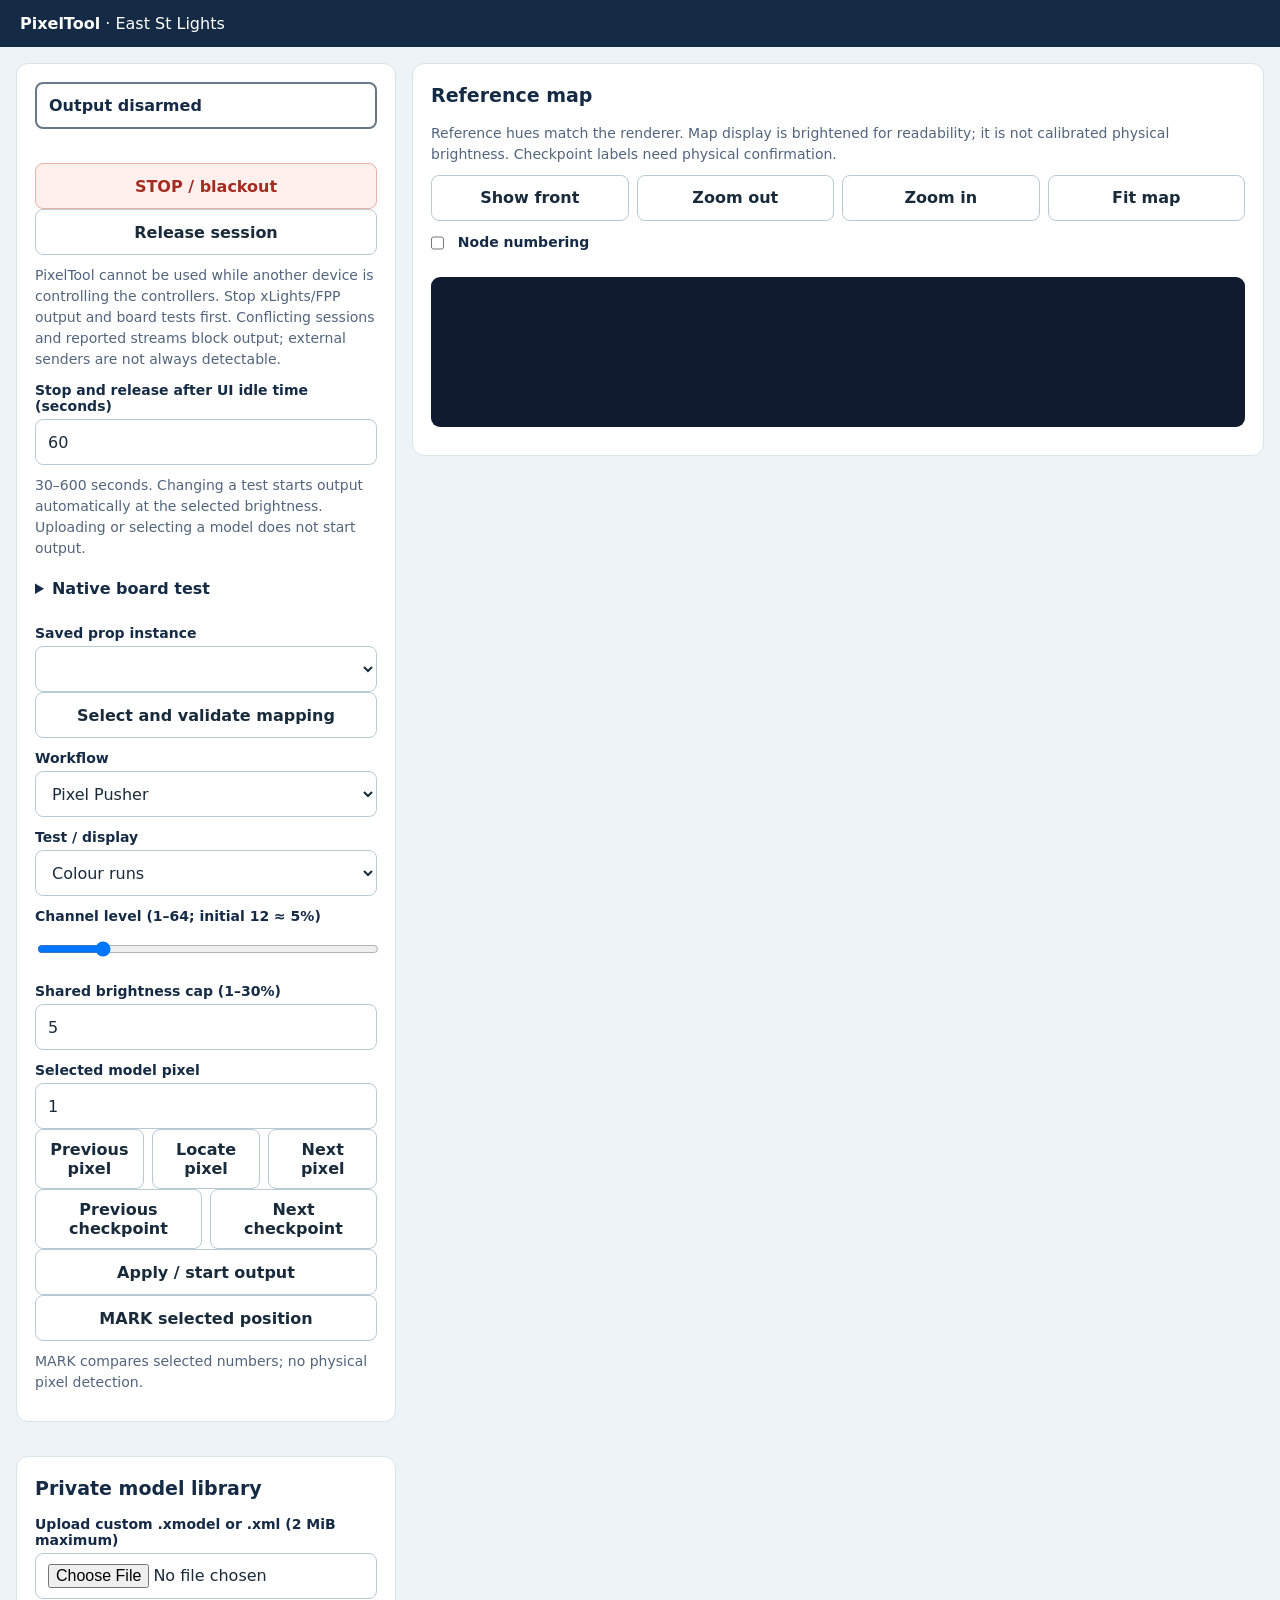
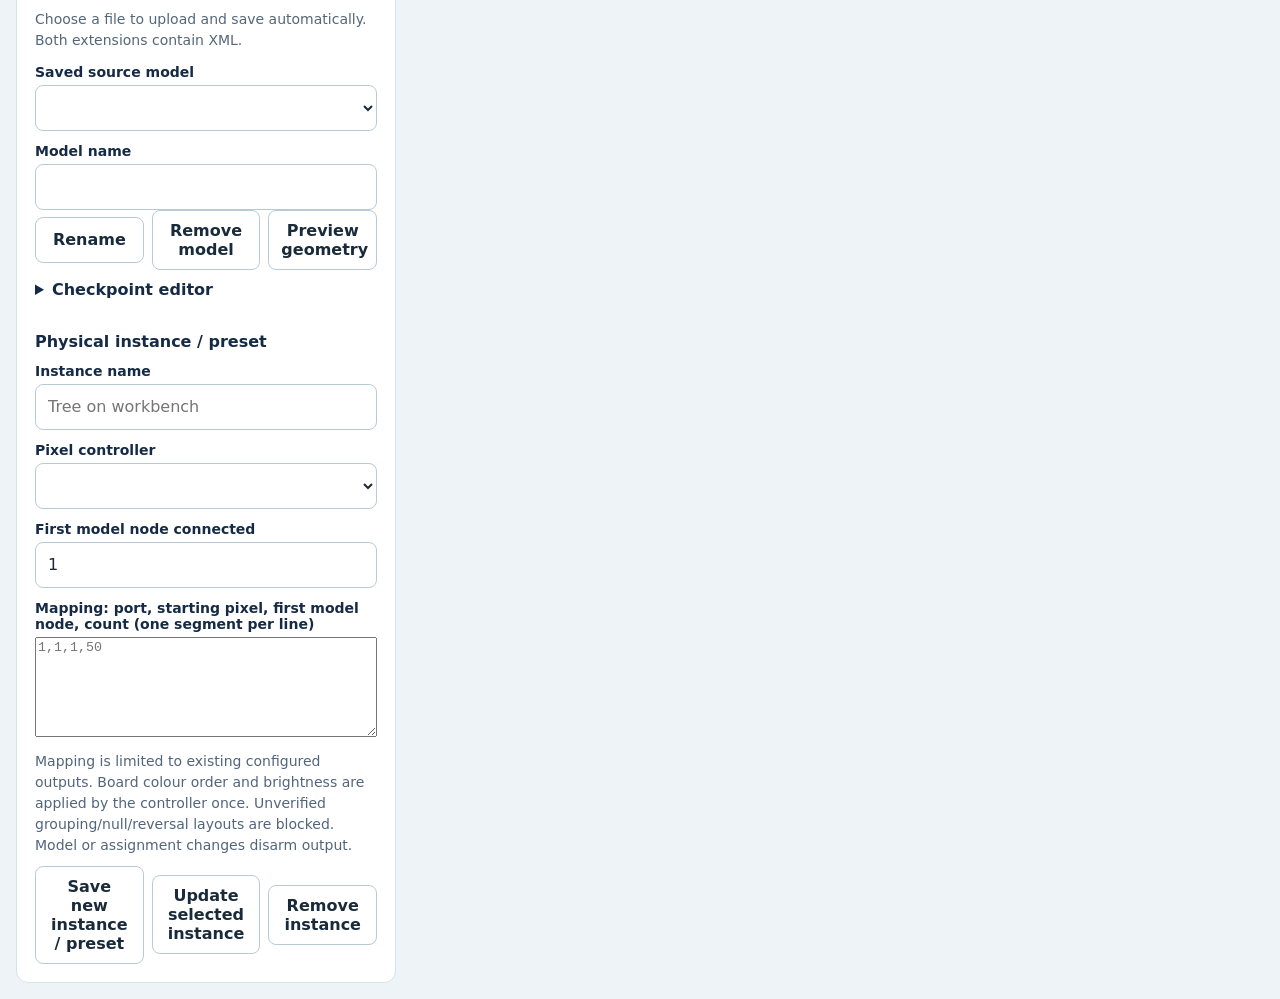
==== commit 1cca80d9: "Upload selected models automatically with staged progress feedback" ====
--- a/custom_components/baldrick_controller/frontend/pixeltool/index.html
+++ b/custom_components/baldrick_controller/frontend/pixeltool/index.html
@@ -1,4 +1,4 @@
-<!doctype html><html lang="en-AU"><head><meta charset="utf-8"><meta name="viewport" content="width=device-width,initial-scale=1"><title>PixelTool</title><link rel="stylesheet" href="ui.css?v=0.1.5"><style>
+<!doctype html><html lang="en-AU"><head><meta charset="utf-8"><meta name="viewport" content="width=device-width,initial-scale=1"><title>PixelTool</title><link rel="stylesheet" href="ui.css?v=0.1.6"><style>
 body{background:#eef3f8;color:#152b45}header{padding:14px 20px;background:#152b45;color:white}main{display:grid;grid-template-columns:minmax(280px,380px) minmax(0,1fr);gap:16px;padding:16px;max-width:1500px;margin:auto}.card{background:white;padding:18px;border-radius:12px;min-width:0}button,input,select{min-height:46px}label{display:block;margin:12px 0 5px}input,select,textarea{width:100%;box-sizing:border-box}input[type=checkbox]{width:auto;min-height:20px}.row{display:flex;gap:8px;flex-wrap:wrap}.row button{flex:1}.danger{background:#b91c1c;color:white}#status{padding:12px;border:2px solid #68778a;border-radius:8px;font-weight:700}.armed{background:#ffe7df!important;border-color:#b91c1c!important}#mapWrap{background:#101b30;border-radius:9px;overflow:auto;max-height:700px;margin-top:12px}svg{display:block;min-width:100%;height:auto}svg text{font-family:system-ui;paint-order:stroke;stroke:#101b30;stroke-width:.7px;pointer-events:none}#checkpoints{max-height:240px;overflow:auto}.checkpoint{display:block;width:100%;text-align:left;min-height:48px}.hint{font-size:14px;color:#52657c;line-height:1.5}.legend{display:flex;flex-wrap:wrap;gap:10px;margin:12px 0}.legend span{display:inline-block;border-radius:8px;padding:7px;color:#14263d;background:#e6edf6}textarea{min-height:100px}.wide{width:100%}#error{color:#9c1b1b;min-height:24px;font-weight:600}#mapping{white-space:pre;font-family:monospace}#tools[hidden],#pusher[hidden]{display:none}@media(max-width:760px){main{display:flex;flex-direction:column;padding:8px}.mapcard{order:2}.library{order:3}.controls{order:1}}
 </style></head><body><header><strong>PixelTool</strong> · East St Lights</header><main>
 <section class="card controls"><div id="status">Output disarmed</div><p id="selection" class="hint"></p><div id="error" role="alert"></div>
@@ -14,7 +14,7 @@
 <label for="start">Inclusive range start</label><input id="start" type="number" min="1" value="1"><label for="finish">Inclusive range end</label><input id="finish" type="number" min="1" value="50"><label for="ends">Manual guide section ENDS</label><input id="ends" placeholder="50, 100, 150"><label for="guideSection">Guide section index (0 = first end)</label><input id="guideSection" type="number" min="0" value="0"><label for="walk">Pixel walk interval (ms)</label><input id="walk" type="number" min="100" value="500"><p class="hint">Section ends are distinct from pusher checkpoint starts. Save this setup as a named preset using the instance controls.</p></div>
 <button id="apply" class="wide">Apply / start output</button><button id="mark" class="wide">MARK selected position</button><p id="markResult" class="hint">MARK compares selected numbers; no physical pixel detection.</p></section>
 <section class="card mapcard"><h2 id="mapTitle">Reference map</h2><p class="hint">Reference hues match the renderer. Map display is brightened for readability; it is not calibrated physical brightness. Checkpoint labels need physical confirmation.</p><div class="row"><button id="view">Show front</button><button id="zoomOut">Zoom out</button><button id="zoomIn">Zoom in</button><button id="fit">Fit map</button></div><label><input id="numbers" type="checkbox"> Node numbering</label><div id="legend" class="legend"></div><div id="mapWrap"><svg id="map" role="img" aria-label="Pixel reference map"></svg></div><p id="provenance" class="hint"></p></section>
-<section class="card library"><h2>Private model library</h2><label for="upload">Upload custom .xmodel or .xml (2 MiB maximum)</label><input id="upload" type="file" accept=".xmodel,.xml,application/xml,text/xml"><button id="uploadBtn" class="wide">Upload and save model</button><p id="uploadStatus" role="status" aria-live="polite">Both extensions contain XML. The model contents determine compatibility.</p><label for="model">Saved source model</label><select id="model"></select><label for="title">Model name</label><input id="title"><div class="row"><button id="rename">Rename</button><button id="removeModel">Remove model</button><button id="previewModel">Preview geometry</button></div>
+<section class="card library"><h2>Private model library</h2><label for="upload">Upload custom .xmodel or .xml (2 MiB maximum)</label><input id="upload" type="file" accept=".xmodel,.xml,application/xml,text/xml"><progress id="uploadProgress" max="100" hidden style="width:100%;margin-top:12px" aria-label="Model upload progress"></progress><p id="uploadStatus" role="status" aria-live="polite">Choose a file to upload and save automatically. Both extensions contain XML.</p><label for="model">Saved source model</label><select id="model"></select><label for="title">Model name</label><input id="title"><div class="row"><button id="rename">Rename</button><button id="removeModel">Remove model</button><button id="previewModel">Preview geometry</button></div>
 <details><summary>Checkpoint editor</summary><p class="hint">One start per line: node, colour index (0–6), label, confirmed (true/false). These are run starts. Suggested string boundaries are unconfirmed until you check the prop.</p><textarea id="checkpointText"></textarea><div class="row"><button id="suggest">Suggest string starts</button><button id="saveCheckpoints">Save checkpoints</button></div></details>
 <h3>Physical instance / preset</h3><label for="instanceName">Instance name</label><input id="instanceName" placeholder="Tree on workbench"><label for="board">Pixel controller</label><select id="board"></select><p id="outputs" class="hint"></p><label for="first">First model node connected</label><input id="first" type="number" min="1" value="1"><label for="mapping">Mapping: port, starting pixel, first model node, count (one segment per line)</label><textarea id="mapping" placeholder="1,1,1,50"></textarea><p class="hint">Mapping is limited to existing configured outputs. Board colour order and brightness are applied by the controller once. Unverified grouping/null/reversal layouts are blocked. Model or assignment changes disarm output.</p><div class="row"><button id="newInstance">Save new instance / preset</button><button id="updateInstance">Update selected instance</button><button id="removeInstance">Remove instance</button></div></section>
-</main><script src="colour.js?v=0.1.5"></script><script src="app.js?v=0.1.5"></script></body></html>
+</main><script src="colour.js?v=0.1.6"></script><script src="app.js?v=0.1.6"></script></body></html>
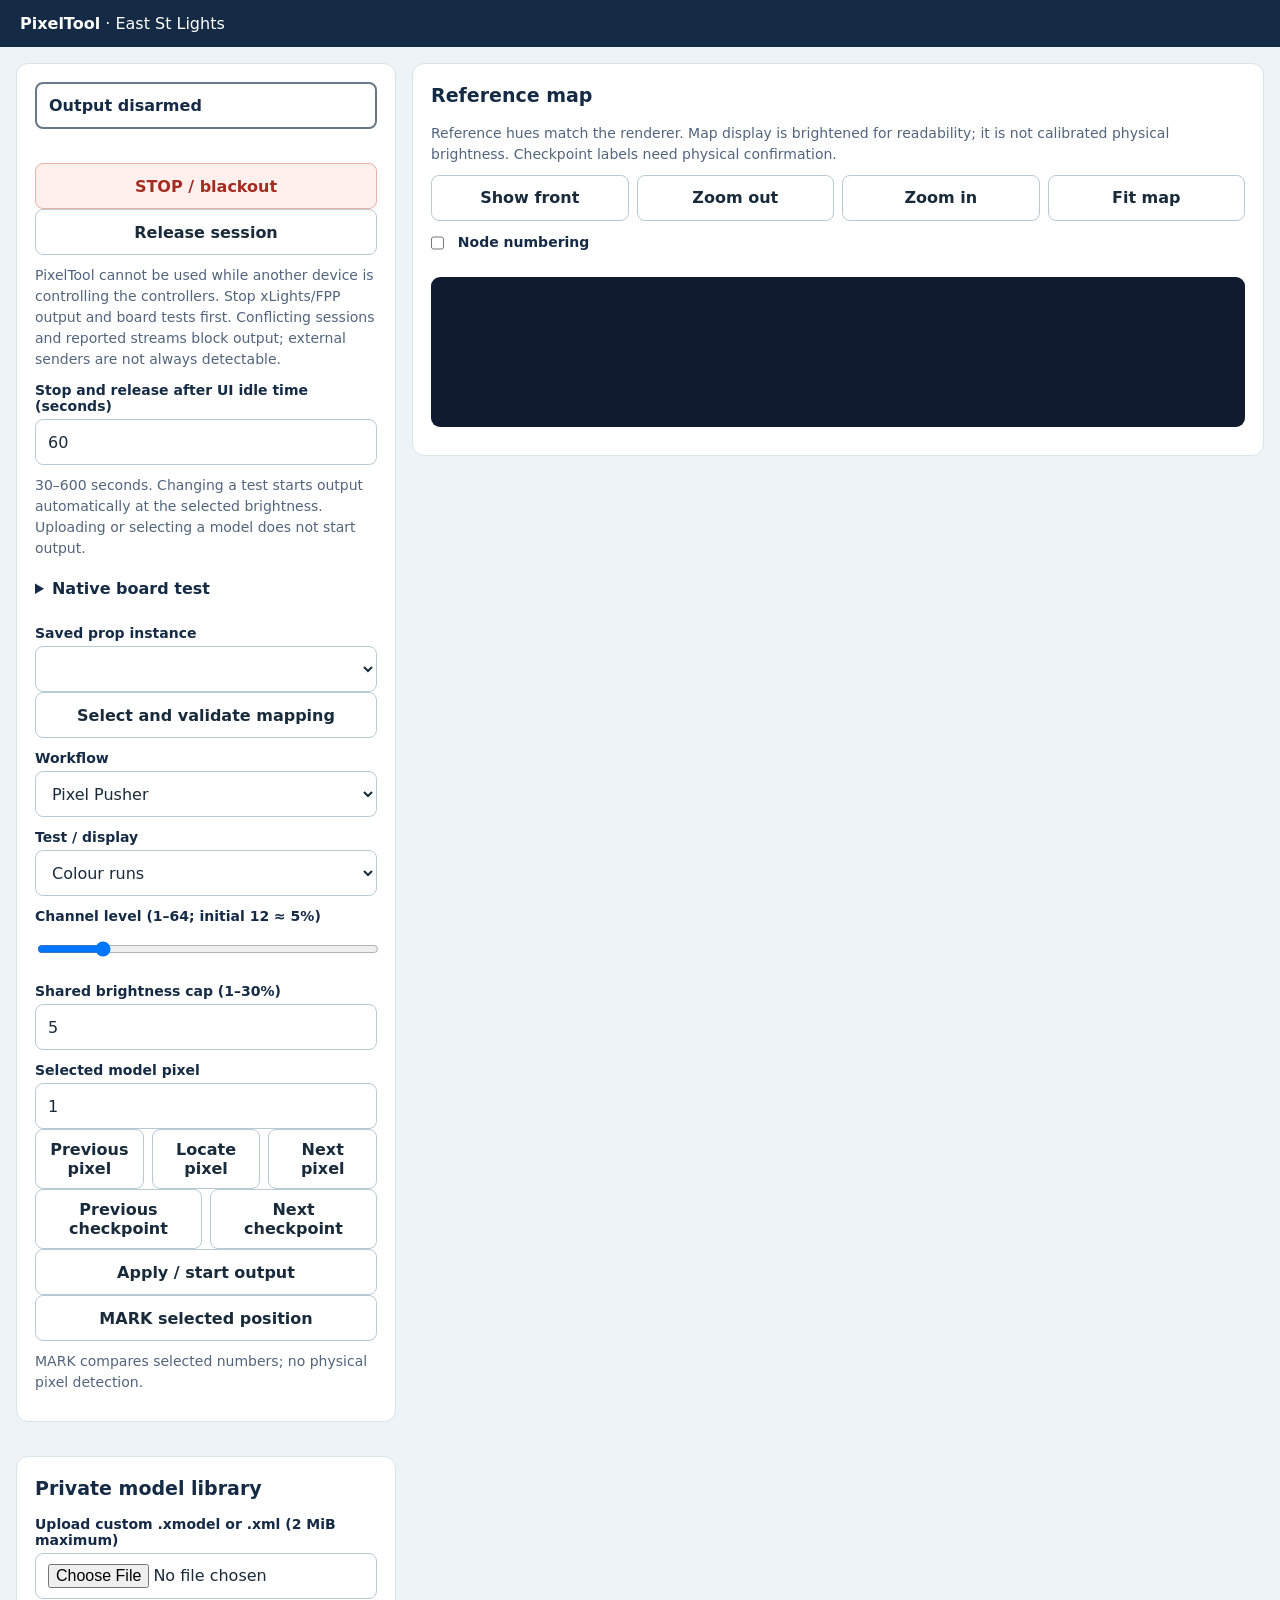
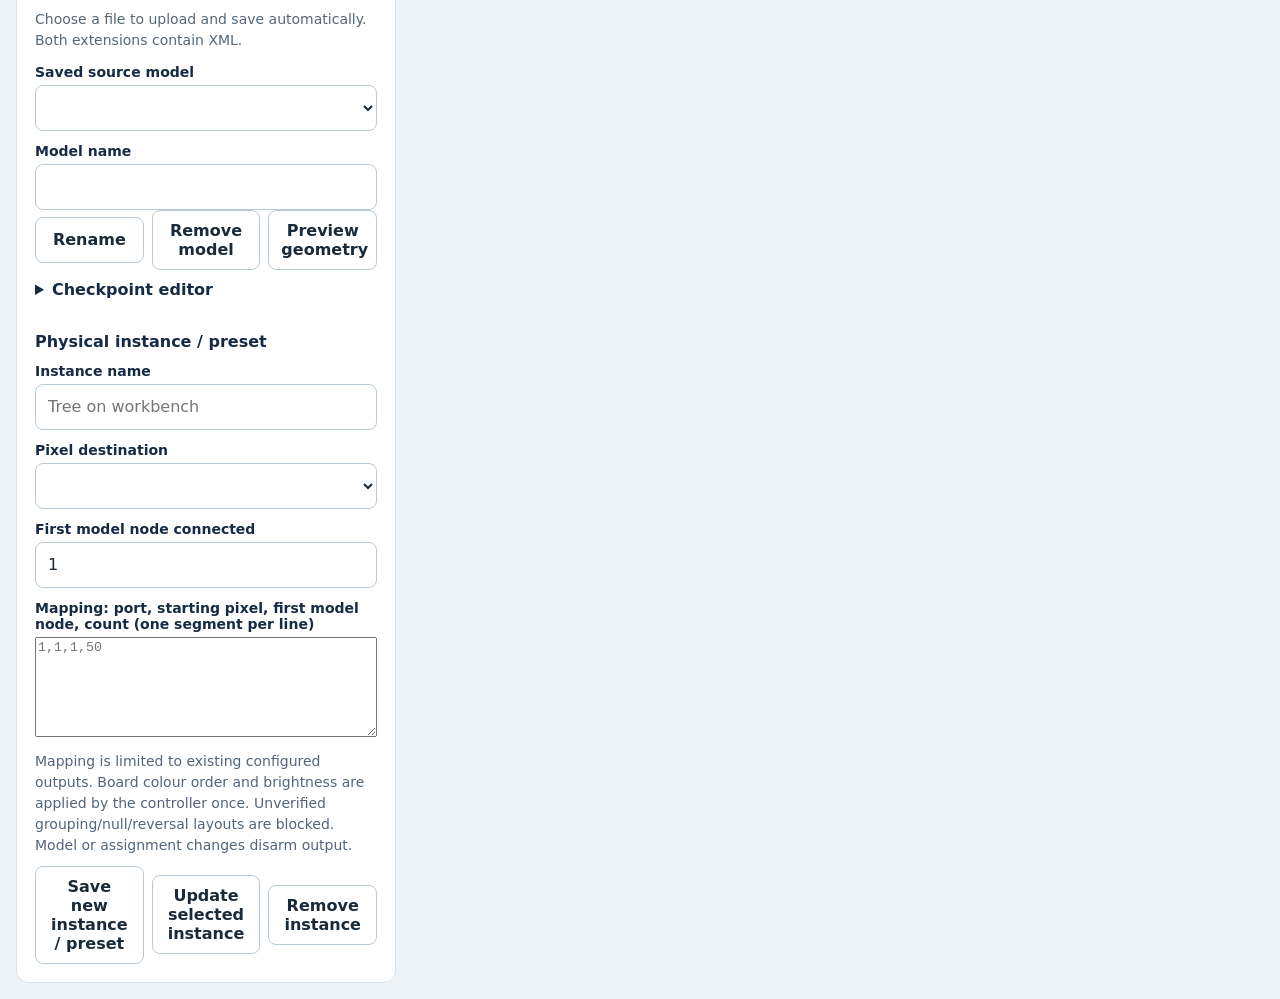
==== commit e040922d: "Support private PixelTool ESP destinations and verified HA zeroconf discovery" ====
--- a/custom_components/baldrick_controller/frontend/pixeltool/index.html
+++ b/custom_components/baldrick_controller/frontend/pixeltool/index.html
@@ -1,4 +1,4 @@
-<!doctype html><html lang="en-AU"><head><meta charset="utf-8"><meta name="viewport" content="width=device-width,initial-scale=1"><title>PixelTool</title><link rel="stylesheet" href="ui.css?v=0.1.6"><style>
+<!doctype html><html lang="en-AU"><head><meta charset="utf-8"><meta name="viewport" content="width=device-width,initial-scale=1"><title>PixelTool</title><link rel="stylesheet" href="ui.css?v=0.2.0"><style>
 body{background:#eef3f8;color:#152b45}header{padding:14px 20px;background:#152b45;color:white}main{display:grid;grid-template-columns:minmax(280px,380px) minmax(0,1fr);gap:16px;padding:16px;max-width:1500px;margin:auto}.card{background:white;padding:18px;border-radius:12px;min-width:0}button,input,select{min-height:46px}label{display:block;margin:12px 0 5px}input,select,textarea{width:100%;box-sizing:border-box}input[type=checkbox]{width:auto;min-height:20px}.row{display:flex;gap:8px;flex-wrap:wrap}.row button{flex:1}.danger{background:#b91c1c;color:white}#status{padding:12px;border:2px solid #68778a;border-radius:8px;font-weight:700}.armed{background:#ffe7df!important;border-color:#b91c1c!important}#mapWrap{background:#101b30;border-radius:9px;overflow:auto;max-height:700px;margin-top:12px}svg{display:block;min-width:100%;height:auto}svg text{font-family:system-ui;paint-order:stroke;stroke:#101b30;stroke-width:.7px;pointer-events:none}#checkpoints{max-height:240px;overflow:auto}.checkpoint{display:block;width:100%;text-align:left;min-height:48px}.hint{font-size:14px;color:#52657c;line-height:1.5}.legend{display:flex;flex-wrap:wrap;gap:10px;margin:12px 0}.legend span{display:inline-block;border-radius:8px;padding:7px;color:#14263d;background:#e6edf6}textarea{min-height:100px}.wide{width:100%}#error{color:#9c1b1b;min-height:24px;font-weight:600}#mapping{white-space:pre;font-family:monospace}#tools[hidden],#pusher[hidden]{display:none}@media(max-width:760px){main{display:flex;flex-direction:column;padding:8px}.mapcard{order:2}.library{order:3}.controls{order:1}}
 </style></head><body><header><strong>PixelTool</strong> · East St Lights</header><main>
 <section class="card controls"><div id="status">Output disarmed</div><p id="selection" class="hint"></p><div id="error" role="alert"></div>
@@ -16,5 +16,5 @@
 <section class="card mapcard"><h2 id="mapTitle">Reference map</h2><p class="hint">Reference hues match the renderer. Map display is brightened for readability; it is not calibrated physical brightness. Checkpoint labels need physical confirmation.</p><div class="row"><button id="view">Show front</button><button id="zoomOut">Zoom out</button><button id="zoomIn">Zoom in</button><button id="fit">Fit map</button></div><label><input id="numbers" type="checkbox"> Node numbering</label><div id="legend" class="legend"></div><div id="mapWrap"><svg id="map" role="img" aria-label="Pixel reference map"></svg></div><p id="provenance" class="hint"></p></section>
 <section class="card library"><h2>Private model library</h2><label for="upload">Upload custom .xmodel or .xml (2 MiB maximum)</label><input id="upload" type="file" accept=".xmodel,.xml,application/xml,text/xml"><progress id="uploadProgress" max="100" hidden style="width:100%;margin-top:12px" aria-label="Model upload progress"></progress><p id="uploadStatus" role="status" aria-live="polite">Choose a file to upload and save automatically. Both extensions contain XML.</p><label for="model">Saved source model</label><select id="model"></select><label for="title">Model name</label><input id="title"><div class="row"><button id="rename">Rename</button><button id="removeModel">Remove model</button><button id="previewModel">Preview geometry</button></div>
 <details><summary>Checkpoint editor</summary><p class="hint">One start per line: node, colour index (0–6), label, confirmed (true/false). These are run starts. Suggested string boundaries are unconfirmed until you check the prop.</p><textarea id="checkpointText"></textarea><div class="row"><button id="suggest">Suggest string starts</button><button id="saveCheckpoints">Save checkpoints</button></div></details>
-<h3>Physical instance / preset</h3><label for="instanceName">Instance name</label><input id="instanceName" placeholder="Tree on workbench"><label for="board">Pixel controller</label><select id="board"></select><p id="outputs" class="hint"></p><label for="first">First model node connected</label><input id="first" type="number" min="1" value="1"><label for="mapping">Mapping: port, starting pixel, first model node, count (one segment per line)</label><textarea id="mapping" placeholder="1,1,1,50"></textarea><p class="hint">Mapping is limited to existing configured outputs. Board colour order and brightness are applied by the controller once. Unverified grouping/null/reversal layouts are blocked. Model or assignment changes disarm output.</p><div class="row"><button id="newInstance">Save new instance / preset</button><button id="updateInstance">Update selected instance</button><button id="removeInstance">Remove instance</button></div></section>
-</main><script src="colour.js?v=0.1.6"></script><script src="app.js?v=0.1.6"></script></body></html>
+<h3>Physical instance / preset</h3><label for="instanceName">Instance name</label><input id="instanceName" placeholder="Tree on workbench"><label for="board">Pixel destination</label><select id="board"></select><p id="outputs" class="hint"></p><label for="first">First model node connected</label><input id="first" type="number" min="1" value="1"><label for="mapping">Mapping: port, starting pixel, first model node, count (one segment per line)</label><textarea id="mapping" placeholder="1,1,1,50"></textarea><p class="hint">Mapping is limited to existing configured outputs. Board colour order and brightness are applied by the controller once. Unverified grouping/null/reversal layouts are blocked. Model or assignment changes disarm output.</p><div class="row"><button id="newInstance">Save new instance / preset</button><button id="updateInstance">Update selected instance</button><button id="removeInstance">Remove instance</button></div></section>
+</main><script src="colour.js?v=0.2.0"></script><script src="app.js?v=0.2.0"></script></body></html>
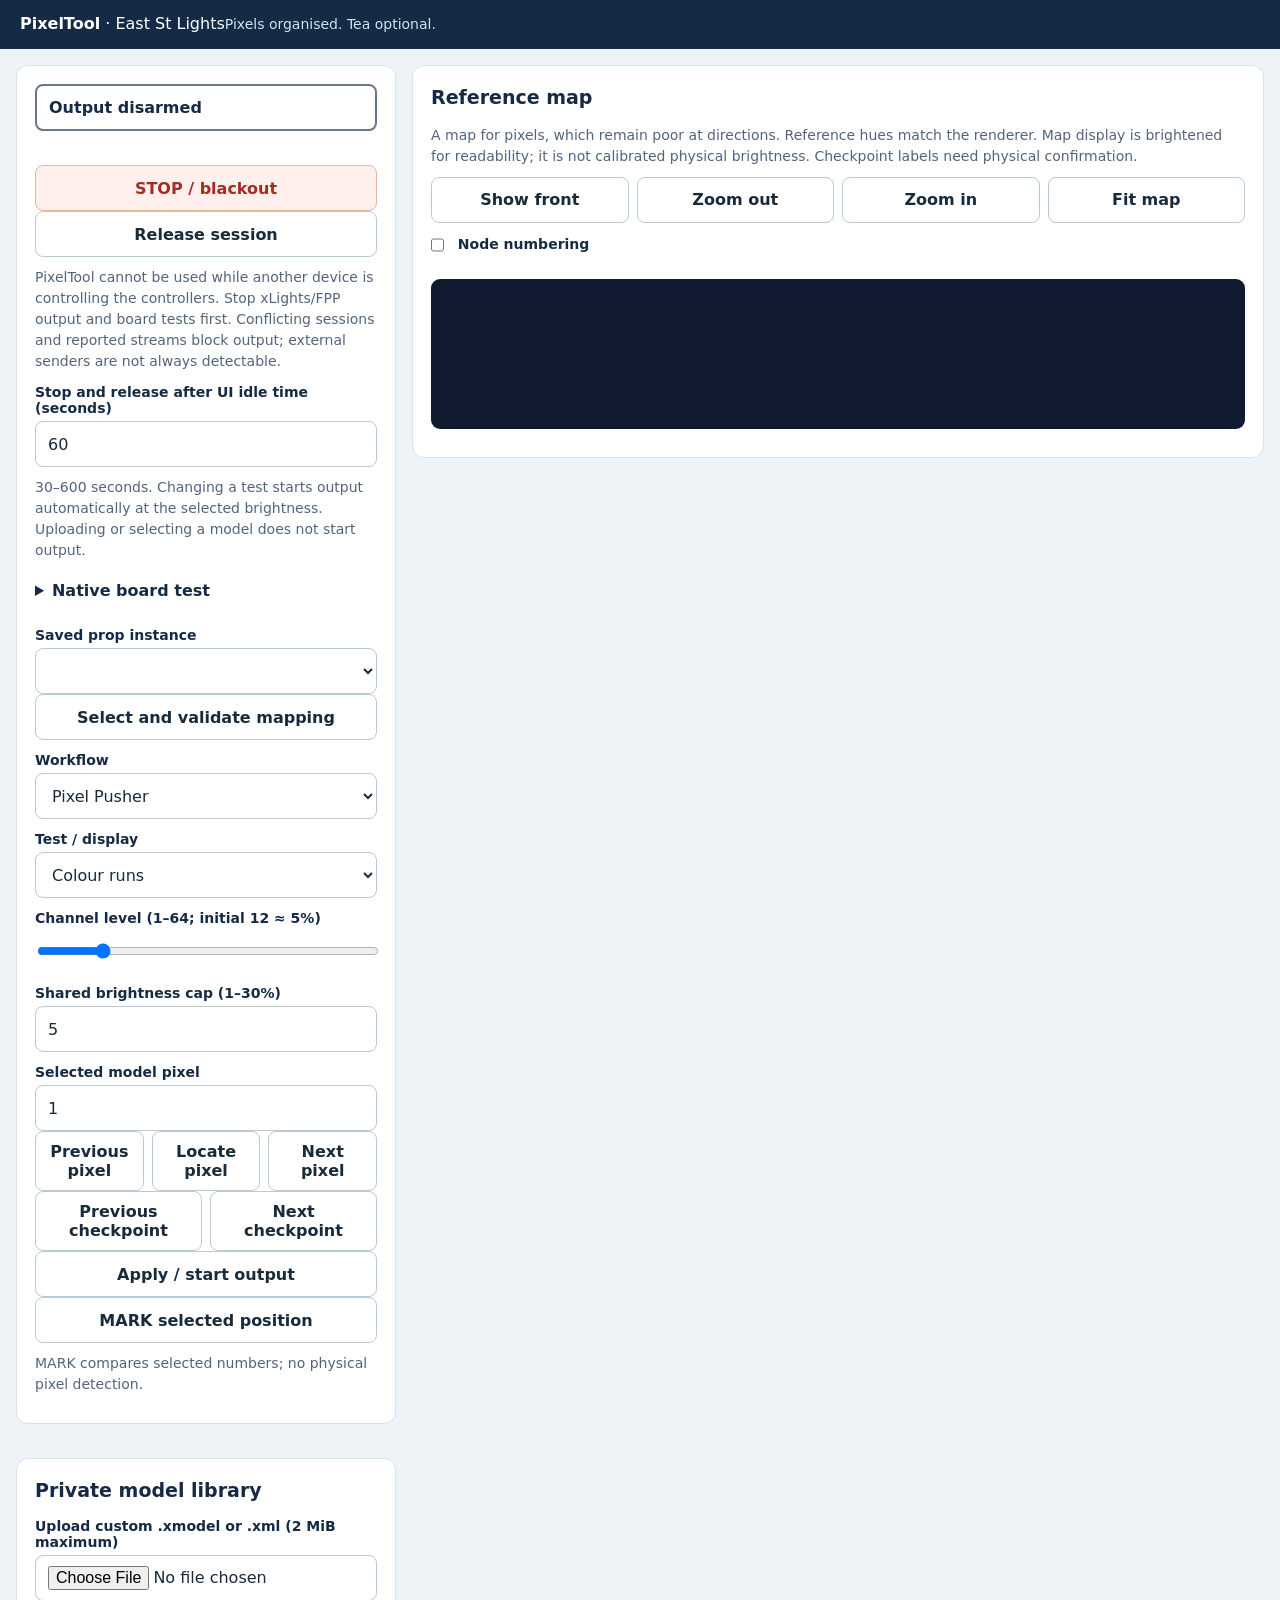
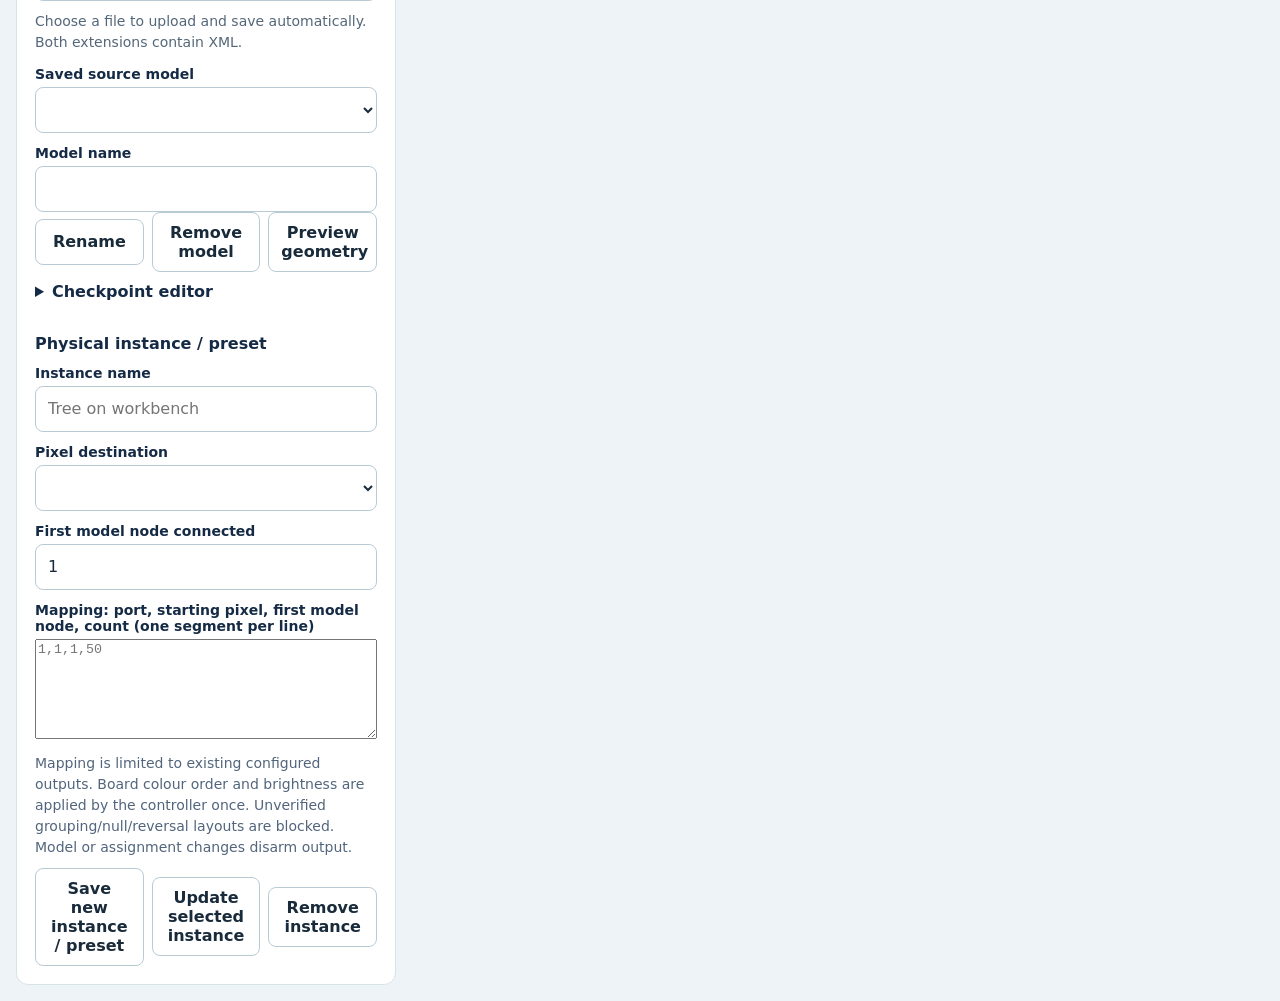
==== commit 62035375: "Prepare HACS install paths, release audit and original community copy" ====
--- a/custom_components/baldrick_controller/frontend/pixeltool/index.html
+++ b/custom_components/baldrick_controller/frontend/pixeltool/index.html
@@ -1,6 +1,6 @@
-<!doctype html><html lang="en-AU"><head><meta charset="utf-8"><meta name="viewport" content="width=device-width,initial-scale=1"><title>PixelTool</title><link rel="stylesheet" href="ui.css?v=0.2.0"><style>
+<!doctype html><html lang="en-AU"><head><meta charset="utf-8"><meta name="viewport" content="width=device-width,initial-scale=1"><title>PixelTool</title><link rel="stylesheet" href="ui.css?v=0.2.1"><style>
 body{background:#eef3f8;color:#152b45}header{padding:14px 20px;background:#152b45;color:white}main{display:grid;grid-template-columns:minmax(280px,380px) minmax(0,1fr);gap:16px;padding:16px;max-width:1500px;margin:auto}.card{background:white;padding:18px;border-radius:12px;min-width:0}button,input,select{min-height:46px}label{display:block;margin:12px 0 5px}input,select,textarea{width:100%;box-sizing:border-box}input[type=checkbox]{width:auto;min-height:20px}.row{display:flex;gap:8px;flex-wrap:wrap}.row button{flex:1}.danger{background:#b91c1c;color:white}#status{padding:12px;border:2px solid #68778a;border-radius:8px;font-weight:700}.armed{background:#ffe7df!important;border-color:#b91c1c!important}#mapWrap{background:#101b30;border-radius:9px;overflow:auto;max-height:700px;margin-top:12px}svg{display:block;min-width:100%;height:auto}svg text{font-family:system-ui;paint-order:stroke;stroke:#101b30;stroke-width:.7px;pointer-events:none}#checkpoints{max-height:240px;overflow:auto}.checkpoint{display:block;width:100%;text-align:left;min-height:48px}.hint{font-size:14px;color:#52657c;line-height:1.5}.legend{display:flex;flex-wrap:wrap;gap:10px;margin:12px 0}.legend span{display:inline-block;border-radius:8px;padding:7px;color:#14263d;background:#e6edf6}textarea{min-height:100px}.wide{width:100%}#error{color:#9c1b1b;min-height:24px;font-weight:600}#mapping{white-space:pre;font-family:monospace}#tools[hidden],#pusher[hidden]{display:none}@media(max-width:760px){main{display:flex;flex-direction:column;padding:8px}.mapcard{order:2}.library{order:3}.controls{order:1}}
-</style></head><body><header><strong>PixelTool</strong> · East St Lights</header><main>
+</style></head><body><header><strong>PixelTool</strong> · East St Lights<span class="hint" style="color:#c8e7ee">Pixels organised. Tea optional.</span></header><main>
 <section class="card controls"><div id="status">Output disarmed</div><p id="selection" class="hint"></p><div id="error" role="alert"></div>
 <div class="row"><button id="stop" class="danger">STOP / blackout</button></div><button id="release" class="wide">Release session</button>
 <p class="hint">PixelTool cannot be used while another device is controlling the controllers. Stop xLights/FPP output and board tests first. Conflicting sessions and reported streams block output; external senders are not always detectable.</p><label for="idle">Stop and release after UI idle time (seconds)</label><input id="idle" type="number" min="30" max="600" value="60"><p class="hint">30–600 seconds. Changing a test starts output automatically at the selected brightness. Uploading or selecting a model does not start output.</p><details><summary>Native board test</summary><p class="hint">Five-second test of the first 50 pixels on one identified mapped port at no more than 5%. Prior native settings are restored. External output must be stopped.</p><select id="nativePattern"><option value="red">Red</option><option value="green">Green</option><option value="blue">Blue</option><option value="rainbow">Rainbow</option><option value="hodgson">Hodgical</option><option value="model_colours">Model colours</option></select><button id="nativeTest">Run brief native test</button></details>
@@ -13,8 +13,8 @@
 <div id="tools" hidden><div class="row"><div><label for="per">Pixels per strand</label><input id="per" type="number" min="1" value="50"></div><div><label for="strands">Strands</label><input id="strands" type="number" min="1" value="1"></div><div><label for="tail">Optional tail</label><input id="tail" type="number" min="0" value="0"></div></div>
 <label for="start">Inclusive range start</label><input id="start" type="number" min="1" value="1"><label for="finish">Inclusive range end</label><input id="finish" type="number" min="1" value="50"><label for="ends">Manual guide section ENDS</label><input id="ends" placeholder="50, 100, 150"><label for="guideSection">Guide section index (0 = first end)</label><input id="guideSection" type="number" min="0" value="0"><label for="walk">Pixel walk interval (ms)</label><input id="walk" type="number" min="100" value="500"><p class="hint">Section ends are distinct from pusher checkpoint starts. Save this setup as a named preset using the instance controls.</p></div>
 <button id="apply" class="wide">Apply / start output</button><button id="mark" class="wide">MARK selected position</button><p id="markResult" class="hint">MARK compares selected numbers; no physical pixel detection.</p></section>
-<section class="card mapcard"><h2 id="mapTitle">Reference map</h2><p class="hint">Reference hues match the renderer. Map display is brightened for readability; it is not calibrated physical brightness. Checkpoint labels need physical confirmation.</p><div class="row"><button id="view">Show front</button><button id="zoomOut">Zoom out</button><button id="zoomIn">Zoom in</button><button id="fit">Fit map</button></div><label><input id="numbers" type="checkbox"> Node numbering</label><div id="legend" class="legend"></div><div id="mapWrap"><svg id="map" role="img" aria-label="Pixel reference map"></svg></div><p id="provenance" class="hint"></p></section>
+<section class="card mapcard"><h2 id="mapTitle">Reference map</h2><p class="hint">A map for pixels, which remain poor at directions. Reference hues match the renderer. Map display is brightened for readability; it is not calibrated physical brightness. Checkpoint labels need physical confirmation.</p><div class="row"><button id="view">Show front</button><button id="zoomOut">Zoom out</button><button id="zoomIn">Zoom in</button><button id="fit">Fit map</button></div><label><input id="numbers" type="checkbox"> Node numbering</label><div id="legend" class="legend"></div><div id="mapWrap"><svg id="map" role="img" aria-label="Pixel reference map"></svg></div><p id="provenance" class="hint"></p></section>
 <section class="card library"><h2>Private model library</h2><label for="upload">Upload custom .xmodel or .xml (2 MiB maximum)</label><input id="upload" type="file" accept=".xmodel,.xml,application/xml,text/xml"><progress id="uploadProgress" max="100" hidden style="width:100%;margin-top:12px" aria-label="Model upload progress"></progress><p id="uploadStatus" role="status" aria-live="polite">Choose a file to upload and save automatically. Both extensions contain XML.</p><label for="model">Saved source model</label><select id="model"></select><label for="title">Model name</label><input id="title"><div class="row"><button id="rename">Rename</button><button id="removeModel">Remove model</button><button id="previewModel">Preview geometry</button></div>
 <details><summary>Checkpoint editor</summary><p class="hint">One start per line: node, colour index (0–6), label, confirmed (true/false). These are run starts. Suggested string boundaries are unconfirmed until you check the prop.</p><textarea id="checkpointText"></textarea><div class="row"><button id="suggest">Suggest string starts</button><button id="saveCheckpoints">Save checkpoints</button></div></details>
 <h3>Physical instance / preset</h3><label for="instanceName">Instance name</label><input id="instanceName" placeholder="Tree on workbench"><label for="board">Pixel destination</label><select id="board"></select><p id="outputs" class="hint"></p><label for="first">First model node connected</label><input id="first" type="number" min="1" value="1"><label for="mapping">Mapping: port, starting pixel, first model node, count (one segment per line)</label><textarea id="mapping" placeholder="1,1,1,50"></textarea><p class="hint">Mapping is limited to existing configured outputs. Board colour order and brightness are applied by the controller once. Unverified grouping/null/reversal layouts are blocked. Model or assignment changes disarm output.</p><div class="row"><button id="newInstance">Save new instance / preset</button><button id="updateInstance">Update selected instance</button><button id="removeInstance">Remove instance</button></div></section>
-</main><script src="colour.js?v=0.2.0"></script><script src="app.js?v=0.2.0"></script></body></html>
+</main><script src="colour.js?v=0.2.1"></script><script src="app.js?v=0.2.1"></script></body></html>
